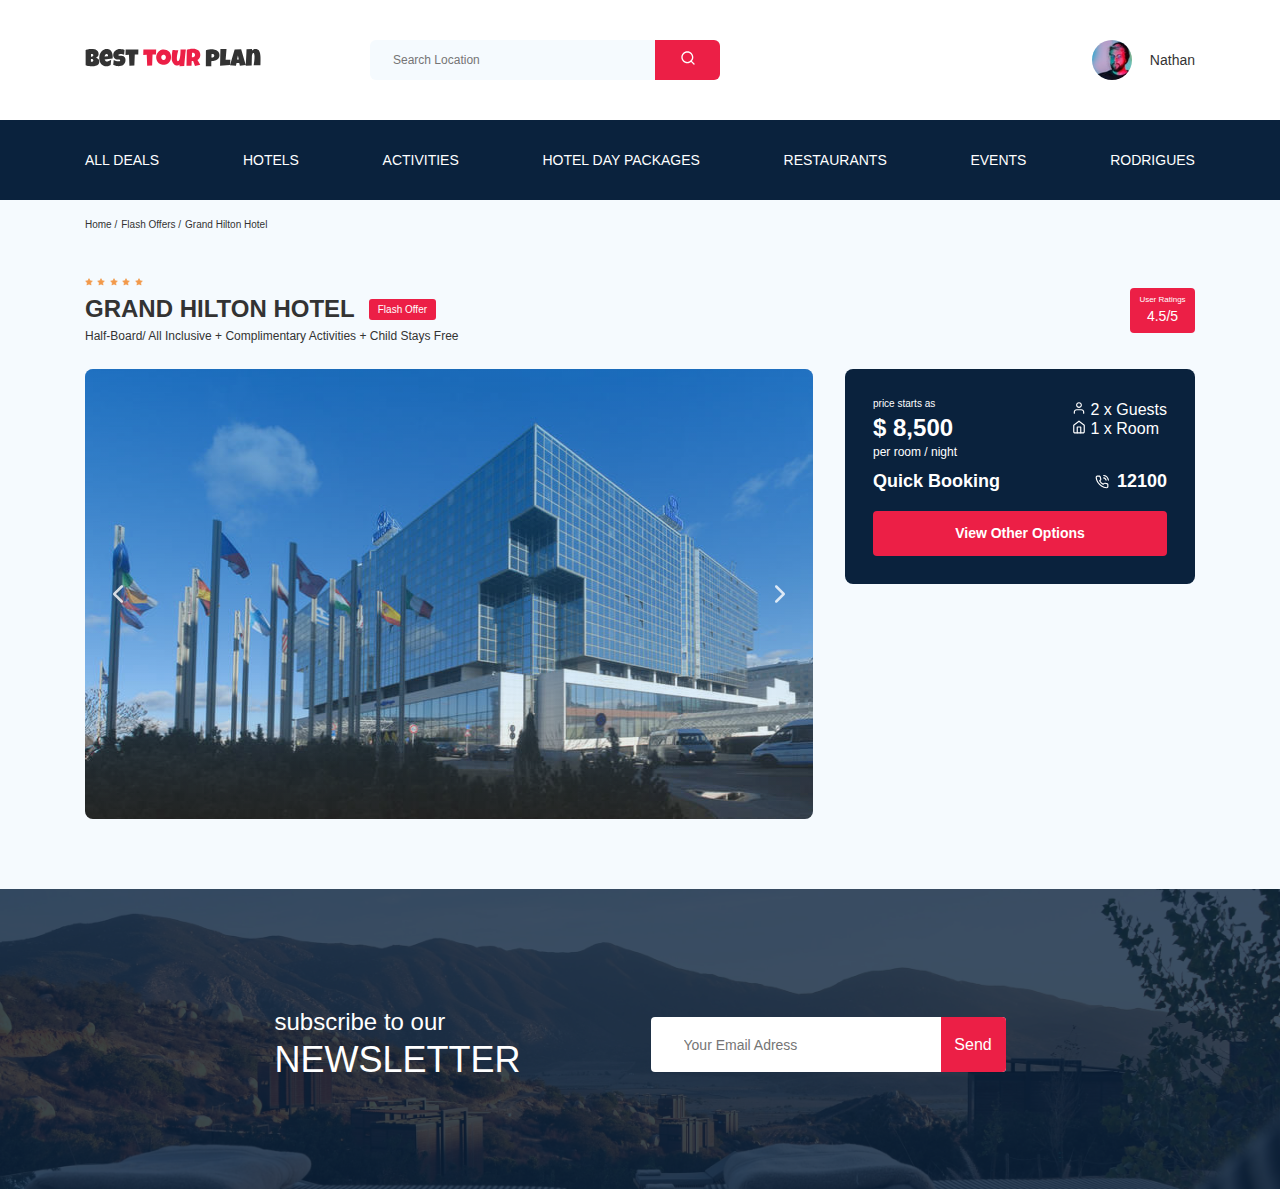
==== index.html @ 11127822 "Add files via upload" ====
<!DOCTYPE html>
<html lang="en">
<head>
  <meta charset="UTF-8">
  <meta http-equiv="X-UA-Compatible" content="IE=edge">
  <meta name="viewport" content="width=device-width, initial-scale=1.0">
  <title>Best Tour Plan - Hotel Booking</title>
  <link href="https://fonts.googleapis.com/css2?family=Mulish:wght@400;700&display=swap" rel="stylesheet">
  <link
    href="https://fonts.googleapis.com/css2?family=Mulish:wght@400;700&family=Nunito:wght@400;600;700;800&display=swap"
    rel="stylesheet">
    <link rel="stylesheet" href="css/swiper-bundle.min.css">
  <link rel="stylesheet" href="css/style.css">
</head>
<body>
  <header class="navbar">
    <div class="container">
      <div class="navbar-top">
        <a class="logo" href="#">
          <img src="images/horizontal-logo.svg" alt="Logo: Best Tour Plan" class="logo__image">
        </a>
        <form action="#" class="search navbar__search">
          <input type="text" class="search__input" placeholder="Search Location">
          <button class="search__button">
            <img src="images/search.svg" alt="Icon: Search">
          </button>
        </form>
        <a class="user navbar__user" href="#">
          <img class="user__avatar" src="images/nathan.jpeg" alt="Avatar: Nathan">
          <span class="user__name">Nathan</span>
        </a>
        <button class="menu-button navbar-top__menu-button">
          <span class="menu-button__line"></span>
          <span class="menu-button__line"></span>
          <span class="menu-button__line"></span>
        </button>
      </div>
      <!-- /.navbar-top -->
      
    </div>
    <!-- /.container -->
    <div class="navbar-bottom">
      <div class="container">
        <ul class="navbar-menu">
          <li class="navbar-menu__item">
            <a class="navbar-menu__link" href="#">All Deals</a>
          </li>
          <li class="navbar-menu__item">
            <a class="navbar-menu__link" href="#">Hotels</a>
          </li>
          <li class="navbar-menu__item">
            <a class="navbar-menu__link" href="#">Activities</a>
          </li>
          <li class="navbar-menu__item">
            <a class="navbar-menu__link" href="#">Hotel Day Packages</a>
          </li>
          <li class="navbar-menu__item">
            <a class="navbar-menu__link" href="#">Restaurants</a>
          </li>
          <li class="navbar-menu__item">
            <a class="navbar-menu__link" href="#">Events</a>
          </li>
          <li class="navbar-menu__item">
            <a class="navbar-menu__link" href="#">Rodrigues</a>
          </li>
        </ul>
        <!-- /.navbar-menu -->
      </div>
      <!-- /.container -->
    </div>
    <!-- /.navbar-bottom -->
  </header>
  <nav class="breadcrumb">
    <div class="container">
      <ul class="breadcrumb-list">
        <li class="breadcrumb-list__item">
          <a class="breadcrumb-list__link" href="#">Home</a>
        </li>
        <li class="breadcrumb-list__item">
          <a class="breadcrumb-list__link" href="#">Flash Offers</a>
        </li>
        <li class="breadcrumb-list__item">
          Grand Hilton Hotel
        </li>
      </ul>
    </div>
    <!-- /.container -->
  </nav>
  <!-- /.breadcrumb -->
  <section class="hotel">
    <div class="container">
      <div class="hotel-info">
        <div class="hotel-info__text">
          <div class="hotel-wrapper">
            <div class="stars">
              <img src="images/star.svg" alt="star">
              <img src="images/star.svg" alt="star">
              <img src="images/star.svg" alt="star">
              <img src="images/star.svg" alt="star">
              <img src="images/star.svg" alt="star">
            </div>
            <h1 class="hotel-name hotel-info__name">GRAND HILTON HOTEL</h1>
            <span class="offer hotel-info__offer">Flash Offer</span>
          </div>
          <!-- /.hotel-wrapper -->
          <p class="description hotel-description hotel-info__description">Half-Board/ All Inclusive + Complimentary Activities + Child Stays Free</p>
        </div>
        <!-- /.hotel-info__left -->
        <div class="rating hotel-info__rating">
          <span class="rating__text">User Ratings</span>
          <span class="rating__counter">4.5/5</span>
        </div>
        <!-- /.hotel-info__right -->
      </div>
      <!-- /.hotel-info -->
      <div class="hotel-grid">
        <!-- Slider main container -->
        <div class="slider hotel__slider">
          <div class="swiper-container">
            <!-- Additional required wrapper -->
            <div class="swiper-wrapper">
              <!-- Slides -->
              <div class="swiper-slide">
                <img class="swiper-slide__image" src="images/hilton1.jpg" alt="slide">
              </div>
              <div class="swiper-slide">
                <img class="swiper-slide__image" src="images/hilton2.jpg" alt="slide">
              </div>
              <div class="swiper-slide">
                <img class="swiper-slide__image" src="images/hilton3.jpg" alt="slide">
              </div>
              <div class="swiper-slide">
                <img class="swiper-slide__image" src="images/hilton4.jpg" alt="slide">
              </div>
              <div class="swiper-slide">
                <img class="swiper-slide__image" src="images/hilton5.jpg" alt="slide">
              </div>
            </div>
            <!-- If we need navigation buttons -->
            <button class="slider-button slider-button--prev"></button>
            <button class="slider-button slider-button--next"></button>
            <!-- /.swiper-container -->
          </div>
        </div>
        <!-- /.slider -->
       <div class="hotel-right">
          <div class="booking">
            <div class="booking__info">
              <div class="booking__price">
                <span class="booking__start">price starts as</span>
                <strong class="booking__pricetag">$ 8,500</strong>
                <span class="booking__per-room">per room / night</span>
              </div>
              <!-- /.booking__price -->
              <div class="booking__room">
                <div class="person-text">
                  <img src="images/user.svg" alt="Icon: user" class="booking__icon">
                  <span class="booking__room__descritpiton">2 x Guests</span>
                </div>
                <div class="person-text">
                  <img src="images/home.svg" alt="Icon: home" class="booking__icon">
                  <span class="booking__descritpiton">1 x Room</span>
                </div>
              </div>
              <!-- /.booking__room -->
            </div>
            <!-- /.booking__info -->
            <div class="booking__call-center">
              <span class="booking__heading">Quick Booking</span>
              <a class="booking__number" href="tel:12100">
                <img src="images/call.svg" alt="Icon: call">
                <span class="booking__num">12100</span>
              </a>
            </div>
            <!-- /.booking__call-center -->
            <button class="button booking__button">View Other Options</button>
          </div>
          <!-- /.booking -->
          <div id="map-id" class="map">
            <!-- <iframe
              src="https://www.google.com/maps/embed?pb=!1m18!1m12!1m3!1d3955.0046326206325!2d79.80141631457407!3d7.574472312154844!2m3!1f0!2f0!3f0!3m2!1i1024!2i768!4f13.1!3m3!1m2!1s0x3ae2c96110de8289%3A0x3fd7668bc2d85eb9!2sGrand%20Hilton%20Hotel!5e0!3m2!1sen!2scz!4v1632769515000!5m2!1sen!2scz"
              width="100%" height="213" style="border:0;" allowfullscreen="" loading="lazy"></iframe> -->
          </div>
          <!-- /.map -->
       </div>
       <!-- /.hotel-right -->
      </div>
      <!-- /.hotel.grid -->
    </div>
    <!-- /.container -->
  </section>
  <!-- /.hotel -->
  <section class="newsletter">
    <div class="newsletter-wrapper">
      <h2 class="newsletter-title newsletter__title">
        subscribe to our
        <span class="newsletter-title__strong">Newsletter</span>
      </h2>
      <form action="#" class="subscribe newsletter__subscribe">
        <input type="text" class="subscribe__input" placeholder="Your Email Adress">
        <button class="subscribe__button">
          Send
        </button>
      </form>
    </div>
    <!-- /.newsletter-wrapper -->
  </section>
  <!-- /.newsletter -->
  <script src="https://api-maps.yandex.ru/2.1/?apikey=2bd59566-cc16-4442-8e3b-f26c75bb1040&lang=ru_RU" type="text/javascript">
  </script>
  <script src="js/swiper-bundle.min.js"></script>
  <script src="js/main.js"></script>
</body>
</html>
---- css/style.css ----
* {
  -webkit-box-sizing: border-box;
          box-sizing: border-box;
}

body {
  font-family: 'Muli', sans-serif;
  color: #333333;
  background-color: #F5FAFE;
}

.container {
  max-width: 1110px;
  margin: auto;
}

img {
  max-width: 100%;
}

input {
  outline: 0;
}

/*! normalize.css v8.0.1 | MIT License | github.com/necolas/normalize.css */
/* Document
   ========================================================================== */
/**
 * 1. Correct the line height in all browsers.
 * 2. Prevent adjustments of font size after orientation changes in iOS.
 */
html {
  line-height: 1.15;
  /* 1 */
  -webkit-text-size-adjust: 100%;
  /* 2 */
}

/* Sections
   ========================================================================== */
/**
 * Remove the margin in all browsers.
 */
body {
  margin: 0;
}

/**
 * Render the `main` element consistently in IE.
 */
main {
  display: block;
}

/**
 * Correct the font size and margin on `h1` elements within `section` and
 * `article` contexts in Chrome, Firefox, and Safari.
 */
h1 {
  font-size: 2em;
  margin: 0.67em 0;
}

/* Grouping content
   ========================================================================== */
/**
 * 1. Add the correct box sizing in Firefox.
 * 2. Show the overflow in Edge and IE.
 */
hr {
  -webkit-box-sizing: content-box;
          box-sizing: content-box;
  /* 1 */
  height: 0;
  /* 1 */
  overflow: visible;
  /* 2 */
}

/**
 * 1. Correct the inheritance and scaling of font size in all browsers.
 * 2. Correct the odd `em` font sizing in all browsers.
 */
pre {
  font-family: monospace, monospace;
  /* 1 */
  font-size: 1em;
  /* 2 */
}

/* Text-level semantics
   ========================================================================== */
/**
 * Remove the gray background on active links in IE 10.
 */
a {
  background-color: transparent;
}

/**
 * 1. Remove the bottom border in Chrome 57-
 * 2. Add the correct text decoration in Chrome, Edge, IE, Opera, and Safari.
 */
abbr[title] {
  border-bottom: none;
  /* 1 */
  text-decoration: underline;
  /* 2 */
  -webkit-text-decoration: underline dotted;
          text-decoration: underline dotted;
  /* 2 */
}

/**
 * Add the correct font weight in Chrome, Edge, and Safari.
 */
b,
strong {
  font-weight: bolder;
}

/**
 * 1. Correct the inheritance and scaling of font size in all browsers.
 * 2. Correct the odd `em` font sizing in all browsers.
 */
code,
kbd,
samp {
  font-family: monospace, monospace;
  /* 1 */
  font-size: 1em;
  /* 2 */
}

/**
 * Add the correct font size in all browsers.
 */
small {
  font-size: 80%;
}

/**
 * Prevent `sub` and `sup` elements from affecting the line height in
 * all browsers.
 */
sub,
sup {
  font-size: 75%;
  line-height: 0;
  position: relative;
  vertical-align: baseline;
}

sub {
  bottom: -0.25em;
}

sup {
  top: -0.5em;
}

/* Embedded content
   ========================================================================== */
/**
 * Remove the border on images inside links in IE 10.
 */
img {
  border-style: none;
}

/* Forms
   ========================================================================== */
/**
 * 1. Change the font styles in all browsers.
 * 2. Remove the margin in Firefox and Safari.
 */
button,
input,
optgroup,
select,
textarea {
  font-family: inherit;
  /* 1 */
  font-size: 100%;
  /* 1 */
  line-height: 1.15;
  /* 1 */
  margin: 0;
  /* 2 */
}

/**
 * Show the overflow in IE.
 * 1. Show the overflow in Edge.
 */
button,
input {
  /* 1 */
  overflow: visible;
}

/**
 * Remove the inheritance of text transform in Edge, Firefox, and IE.
 * 1. Remove the inheritance of text transform in Firefox.
 */
button,
select {
  /* 1 */
  text-transform: none;
}

/**
 * Correct the inability to style clickable types in iOS and Safari.
 */
button,
[type="button"],
[type="reset"],
[type="submit"] {
  -webkit-appearance: button;
}

/**
 * Remove the inner border and padding in Firefox.
 */
button::-moz-focus-inner,
[type="button"]::-moz-focus-inner,
[type="reset"]::-moz-focus-inner,
[type="submit"]::-moz-focus-inner {
  border-style: none;
  padding: 0;
}

/**
 * Restore the focus styles unset by the previous rule.
 */
button:-moz-focusring,
[type="button"]:-moz-focusring,
[type="reset"]:-moz-focusring,
[type="submit"]:-moz-focusring {
  outline: 1px dotted ButtonText;
}

/**
 * Correct the padding in Firefox.
 */
fieldset {
  padding: 0.35em 0.75em 0.625em;
}

/**
 * 1. Correct the text wrapping in Edge and IE.
 * 2. Correct the color inheritance from `fieldset` elements in IE.
 * 3. Remove the padding so developers are not caught out when they zero out
 *    `fieldset` elements in all browsers.
 */
legend {
  -webkit-box-sizing: border-box;
          box-sizing: border-box;
  /* 1 */
  color: inherit;
  /* 2 */
  display: table;
  /* 1 */
  max-width: 100%;
  /* 1 */
  padding: 0;
  /* 3 */
  white-space: normal;
  /* 1 */
}

/**
 * Add the correct vertical alignment in Chrome, Firefox, and Opera.
 */
progress {
  vertical-align: baseline;
}

/**
 * Remove the default vertical scrollbar in IE 10+.
 */
textarea {
  overflow: auto;
}

/**
 * 1. Add the correct box sizing in IE 10.
 * 2. Remove the padding in IE 10.
 */
[type="checkbox"],
[type="radio"] {
  -webkit-box-sizing: border-box;
          box-sizing: border-box;
  /* 1 */
  padding: 0;
  /* 2 */
}

/**
 * Correct the cursor style of increment and decrement buttons in Chrome.
 */
[type="number"]::-webkit-inner-spin-button,
[type="number"]::-webkit-outer-spin-button {
  height: auto;
}

/**
 * 1. Correct the odd appearance in Chrome and Safari.
 * 2. Correct the outline style in Safari.
 */
[type="search"] {
  -webkit-appearance: textfield;
  /* 1 */
  outline-offset: -2px;
  /* 2 */
}

/**
 * Remove the inner padding in Chrome and Safari on macOS.
 */
[type="search"]::-webkit-search-decoration {
  -webkit-appearance: none;
}

/**
 * 1. Correct the inability to style clickable types in iOS and Safari.
 * 2. Change font properties to `inherit` in Safari.
 */
::-webkit-file-upload-button {
  -webkit-appearance: button;
  /* 1 */
  font: inherit;
  /* 2 */
}

/* Interactive
   ========================================================================== */
/*
 * Add the correct display in Edge, IE 10+, and Firefox.
 */
details {
  display: block;
}

/*
 * Add the correct display in all browsers.
 */
summary {
  display: list-item;
}

/* Misc
   ========================================================================== */
/**
 * Add the correct display in IE 10+.
 */
template {
  display: none;
}

/**
 * Add the correct display in IE 10.
 */
[hidden] {
  display: none;
}

.navbar {
  background-color: #fff;
}

.navbar-top {
  display: -webkit-box;
  display: -ms-flexbox;
  display: flex;
  -webkit-box-align: center;
      -ms-flex-align: center;
          align-items: center;
  -webkit-box-pack: justify;
      -ms-flex-pack: justify;
          justify-content: space-between;
  padding-top: 40px;
  padding-bottom: 40px;
}

.navbar-top__menu-button {
  display: none;
}

.navbar__search {
  margin-right: auto;
  margin-left: 108px;
}

.navbar-bottom {
  background-color: #0A223D;
}

.navbar-menu {
  list-style-type: none;
  margin: 0;
  padding: 31px 0;
  display: -webkit-box;
  display: -ms-flexbox;
  display: flex;
  -webkit-box-align: center;
      -ms-flex-align: center;
          align-items: center;
  -webkit-box-pack: justify;
      -ms-flex-pack: justify;
          justify-content: space-between;
  color: #fff;
  font-size: 14px;
  line-height: 18px;
}

.navbar-menu__link {
  color: inherit;
  text-decoration: none;
  text-transform: uppercase;
}

.logo {
  width: 177px;
}

.search {
  display: -webkit-box;
  display: -ms-flexbox;
  display: flex;
  position: relative;
  overflow: hidden;
  border-radius: 6px;
  height: 40px;
}

.search__input {
  background-color: #F5FAFE;
  width: 350px;
  height: 100%;
  padding-left: 23px;
  padding-right: 75px;
  border: none;
  font-size: 12px;
  line-height: 15px;
  color: #333333;
}

.search__button {
  position: absolute;
  top: 0;
  right: 0;
  width: 65px;
  height: 100%;
  border: none;
  background-color: #EC1F46;
}

.user {
  display: -webkit-box;
  display: -ms-flexbox;
  display: flex;
  -webkit-box-align: center;
      -ms-flex-align: center;
          align-items: center;
  text-decoration: none;
}

.user__avatar {
  width: 40px;
  height: 40px;
  border-radius: 50%;
  -o-object-fit: cover;
     object-fit: cover;
}

.user__name {
  font-size: 14px;
  line-height: 18px;
  color: #333333;
  margin-left: 18px;
}

.breadcrumb-list {
  display: -webkit-box;
  display: -ms-flexbox;
  display: flex;
  -webkit-box-align: center;
      -ms-flex-align: center;
          align-items: center;
  padding: 18px 0;
  margin: 0;
  list-style-type: none;
}

.breadcrumb-list__item {
  font-size: 10px;
  line-height: 13px;
}

.breadcrumb-list__item:not(:last-child)::after {
  content: '/';
  margin-right: 4px;
}

.breadcrumb-list__link {
  text-decoration: none;
  color: inherit;
}

.hotel {
  padding-top: 23px;
  padding-bottom: 70px;
}

.hotel-info {
  display: -webkit-box;
  display: -ms-flexbox;
  display: flex;
  -webkit-box-align: center;
      -ms-flex-align: center;
          align-items: center;
  -webkit-box-pack: justify;
      -ms-flex-pack: justify;
          justify-content: space-between;
  padding-bottom: 20px;
}

.hotel-info__description {
  margin: 5px 0;
}

.hotel-info__name {
  margin-top: 4px;
  margin-bottom: 0;
}

.hotel-info__offer {
  margin-left: 14px;
  margin-top: 4px;
}

.hotel-name {
  font-size: 24px;
  line-height: 30px;
}

.hotel-wrapper {
  display: -webkit-box;
  display: -ms-flexbox;
  display: flex;
  -ms-flex-wrap: wrap;
      flex-wrap: wrap;
  -webkit-box-align: center;
      -ms-flex-align: center;
          align-items: center;
}

.hotel-description {
  font-size: 12px;
  line-height: 15px;
}

.hotel-grid {
  display: -webkit-box;
  display: -ms-flexbox;
  display: flex;
  -webkit-box-pack: justify;
      -ms-flex-pack: justify;
          justify-content: space-between;
}

.hotel-right {
  display: -webkit-box;
  display: -ms-flexbox;
  display: flex;
  -webkit-box-orient: vertical;
  -webkit-box-direction: normal;
      -ms-flex-direction: column;
          flex-direction: column;
  -webkit-box-pack: justify;
      -ms-flex-pack: justify;
          justify-content: space-between;
}

.stars {
  -ms-flex-preferred-size: 100%;
      flex-basis: 100%;
}

.offer {
  font-size: 10px;
  line-height: 13px;
  padding: 4px 9px;
  background-color: #EC1F46;
  border-radius: 3px;
  color: #fff;
}

.rating {
  max-width: 65px;
  min-height: 45px;
  text-align: center;
  color: #fff;
  background-color: #EC1F46;
  border-radius: 4px;
  padding-right: 6px;
  padding-bottom: 6px;
  padding-left: 6px;
}

.rating__text {
  font-size: 8px;
  line-height: 10px;
}

.rating__counter {
  font-size: 14px;
  line-height: 18px;
}

.swiper-container {
  position: relative;
  width: 100%;
  height: 100%;
  border-radius: 8px;
}

.swiper-container::after {
  content: '';
  position: absolute;
  width: 100%;
  height: 100%;
  top: 0;
  bottom: 0;
  left: 0;
  right: 0;
  z-index: 10;
  background: -webkit-gradient(linear, left top, left bottom, from(rgba(0, 122, 223, 0.48)), to(rgba(255, 255, 255, 0.128)));
  background: linear-gradient(180deg, rgba(0, 122, 223, 0.48) 0%, rgba(255, 255, 255, 0.128) 100%);
}

.swiper-slide__image {
  width: 100%;
  height: 100%;
}

.slider {
  width: 728px;
  height: 450px;
}

.slider-button {
  position: absolute;
  top: 50%;
  -webkit-transform: translateY(-50%);
          transform: translateY(-50%);
  z-index: 99;
  width: 30px;
  height: 30px;
  border: none;
  cursor: pointer;
  background-repeat: no-repeat;
  background-position: center;
  background-size: 10px;
  background-color: transparent;
}

.slider-button--next {
  right: 18px;
  background-image: url(../images/arrow-next.svg);
}

.slider-button--prev {
  left: 18px;
  background-image: url(../images/arrow-prev.svg);
}

.booking {
  background-color: #0A223D;
  color: #fff;
  border-radius: 8px;
  width: 350px;
  min-height: 210px;
  padding: 28px;
}

.booking__info {
  display: -webkit-box;
  display: -ms-flexbox;
  display: flex;
  -webkit-box-pack: justify;
      -ms-flex-pack: justify;
          justify-content: space-between;
  margin-bottom: 9px;
}

.booking__price {
  display: -webkit-box;
  display: -ms-flexbox;
  display: flex;
  -webkit-box-orient: vertical;
  -webkit-box-direction: normal;
      -ms-flex-direction: column;
          flex-direction: column;
}

.booking__start {
  font-weight: normal;
  font-size: 10px;
  line-height: 14px;
}

.booking__pricetag {
  font-style: normal;
  font-weight: 800;
  font-size: 24px;
  line-height: 33px;
}

.booking__per-room {
  font-style: normal;
  font-weight: normal;
  font-size: 12px;
  line-height: 16px;
}

.booking__room {
  margin-top: 4px;
}

.booking__text {
  display: -webkit-box;
  display: -ms-flexbox;
  display: flex;
  -webkit-box-align: center;
      -ms-flex-align: center;
          align-items: center;
  -webkit-box-pack: justify;
      -ms-flex-pack: justify;
          justify-content: space-between;
  font-style: normal;
  font-weight: normal;
  margin-bottom: 8px;
  font-size: 12px;
  line-height: 16px;
}

.booking__description {
  margin-left: 9px;
}

.booking__call-center {
  display: -webkit-box;
  display: -ms-flexbox;
  display: flex;
  -webkit-box-align: center;
      -ms-flex-align: center;
          align-items: center;
  -webkit-box-pack: justify;
      -ms-flex-pack: justify;
          justify-content: space-between;
  margin-bottom: 17px;
}

.booking__heading {
  font-style: normal;
  font-weight: 600;
  font-size: 18px;
  line-height: 25px;
}

.booking__number {
  display: -webkit-box;
  display: -ms-flexbox;
  display: flex;
  -webkit-box-align: center;
      -ms-flex-align: center;
          align-items: center;
  -webkit-box-pack: justify;
      -ms-flex-pack: justify;
          justify-content: space-between;
  color: inherit;
  text-decoration: none;
  font-weight: 600;
  font-size: 18px;
  line-height: 25px;
}

.booking__num {
  margin-left: 8px;
}

.booking__button {
  font-weight: 600;
  font-size: 14px;
  line-height: 19px;
  width: 100%;
  min-height: 45px;
  border-radius: 4px;
  background-color: #EC1F46;
  border: none;
  color: #fff;
  cursor: pointer;
}

.map {
  width: 347px;
  height: 213px;
  border-radius: 10px;
  overflow: hidden;
}

.newsletter {
  position: relative;
  padding: 98px 0 87px 0;
  background-image: url(../images/newsletter-bg.jpeg);
  background-repeat: no-repeat;
  background-size: cover;
  background-position: center;
}

.newsletter:before {
  content: '';
  position: absolute;
  top: 0;
  left: 0;
  bottom: 0;
  right: 0;
  width: 100%;
  height: 100%;
  background-color: rgba(10, 34, 61, 0.8);
}

.newsletter-wrapper {
  position: relative;
  display: -webkit-box;
  display: -ms-flexbox;
  display: flex;
  -webkit-box-align: center;
      -ms-flex-align: center;
          align-items: center;
  -webkit-box-pack: justify;
      -ms-flex-pack: justify;
          justify-content: space-between;
  max-width: 731px;
  margin: auto;
}

.newsletter-title {
  display: -webkit-box;
  display: -ms-flexbox;
  display: flex;
  -webkit-box-orient: vertical;
  -webkit-box-direction: normal;
      -ms-flex-direction: column;
          flex-direction: column;
  color: #fff;
  font-style: normal;
  font-weight: 300;
  font-size: 24px;
  line-height: 30px;
}

.newsletter-title__strong {
  font-size: 36px;
  line-height: 45px;
  text-transform: uppercase;
}

.subscribe {
  position: relative;
  width: 355px;
  height: 55px;
  border-radius: 4px;
  overflow: hidden;
}

.subscribe__input {
  position: absolute;
  width: 100%;
  height: 100%;
  padding-left: 33px;
  padding-right: 75px;
  border: none;
  font-style: normal;
  font-weight: 300;
  font-size: 14px;
  line-height: 18px;
}

.subscribe__button {
  position: absolute;
  min-width: 65px;
  right: 0;
  top: 0;
  height: 100%;
  border: none;
  background-color: #EC1F46;
  color: #fff;
}

@media (max-width: 1200px) {
  .container {
    max-width: 960px;
  }
  .slider {
    width: 590px;
  }
  .swiper-slide__image {
    width: 100%;
    height: 100%;
  }
}

@media (max-width: 992px) {
  .container {
    max-width: 760px;
  }
  .logo {
    width: 132px;
  }
  .navbar-top {
    padding-top: 30px;
    padding-bottom: 30px;
  }
  .navbar__search {
    margin-left: auto;
  }
  .navbar-menu {
    padding-top: 22px;
    padding-bottom: 22px;
  }
  .navbar-menu__link {
    font-size: 12px;
    line-height: 15px;
  }
  .search__input {
    width: 340px;
  }
  .hotel-grid {
    -webkit-box-orient: vertical;
    -webkit-box-direction: normal;
        -ms-flex-direction: column;
            flex-direction: column;
  }
  .hotel__slider {
    margin-bottom: 30px;
  }
  .hotel-right {
    -webkit-box-orient: horizontal;
    -webkit-box-direction: normal;
        -ms-flex-direction: row;
            flex-direction: row;
  }
  .booking {
    width: 340px;
  }
  .slider {
    width: 100%;
    -o-object-fit: cover;
       object-fit: cover;
  }
  .map {
    width: 340px;
  }
}

@media (max-width: 768px) {
  .container, .newsletter-wrapper {
    max-width: 676px;
    width: 92%;
  }
  .navbar__search, .navbar-menu, .navbar__user {
    display: none;
  }
  .menu-button {
    display: -webkit-box;
    display: -ms-flexbox;
    display: flex;
    width: 16px;
    height: 11px;
    padding: 0;
    -webkit-box-align: center;
        -ms-flex-align: center;
            align-items: center;
    -webkit-box-pack: justify;
        -ms-flex-pack: justify;
            justify-content: space-between;
    -webkit-box-orient: vertical;
    -webkit-box-direction: normal;
        -ms-flex-direction: column;
            flex-direction: column;
    border: none;
    cursor: pointer;
  }
  .menu-button__line {
    width: 16px;
    height: 1px;
    background-color: #333333;
  }
  .stars {
    -ms-flex-preferred-size: auto;
        flex-basis: auto;
  }
  .hotel-name {
    -ms-flex-preferred-size: 100%;
        flex-basis: 100%;
  }
  .hotel-wrapper {
    -webkit-box-pack: justify;
        -ms-flex-pack: justify;
            justify-content: space-between;
  }
  .hotel-info__name {
    margin-top: 10px;
  }
  .hotel-info__text {
    width: 100%;
  }
  .hotel-info__rating {
    display: none;
  }
  .hotel-info__offer {
    -webkit-box-ordinal-group: 0;
        -ms-flex-order: -1;
            order: -1;
    margin-left: 0;
  }
  .slider {
    height: 350px;
  }
  .hotel-right {
    -webkit-box-orient: vertical;
    -webkit-box-direction: normal;
        -ms-flex-direction: column;
            flex-direction: column;
    min-height: 450px;
  }
  .booking {
    width: 100%;
  }
  .map {
    width: 100%;
  }
  .newsletter-wrapper {
    max-width: 676px;
    width: 92%;
    -webkit-box-orient: vertical;
    -webkit-box-direction: normal;
        -ms-flex-direction: column;
            flex-direction: column;
    -webkit-box-align: start;
        -ms-flex-align: start;
            align-items: flex-start;
  }
}

@media (max-width: 576px) {
  .logo {
    width: 99px;
  }
  .slider {
    height: 250px;
  }
  .hotel-slider {
    margin-bottom: 20px;
  }
  .newsletter {
    padding: 76px 0 83px 0;
  }
  .newsletter__title {
    margin-bottom: 37px;
  }
  .subscribe {
    width: 100%;
  }
}
/*# sourceMappingURL=style.css.map */
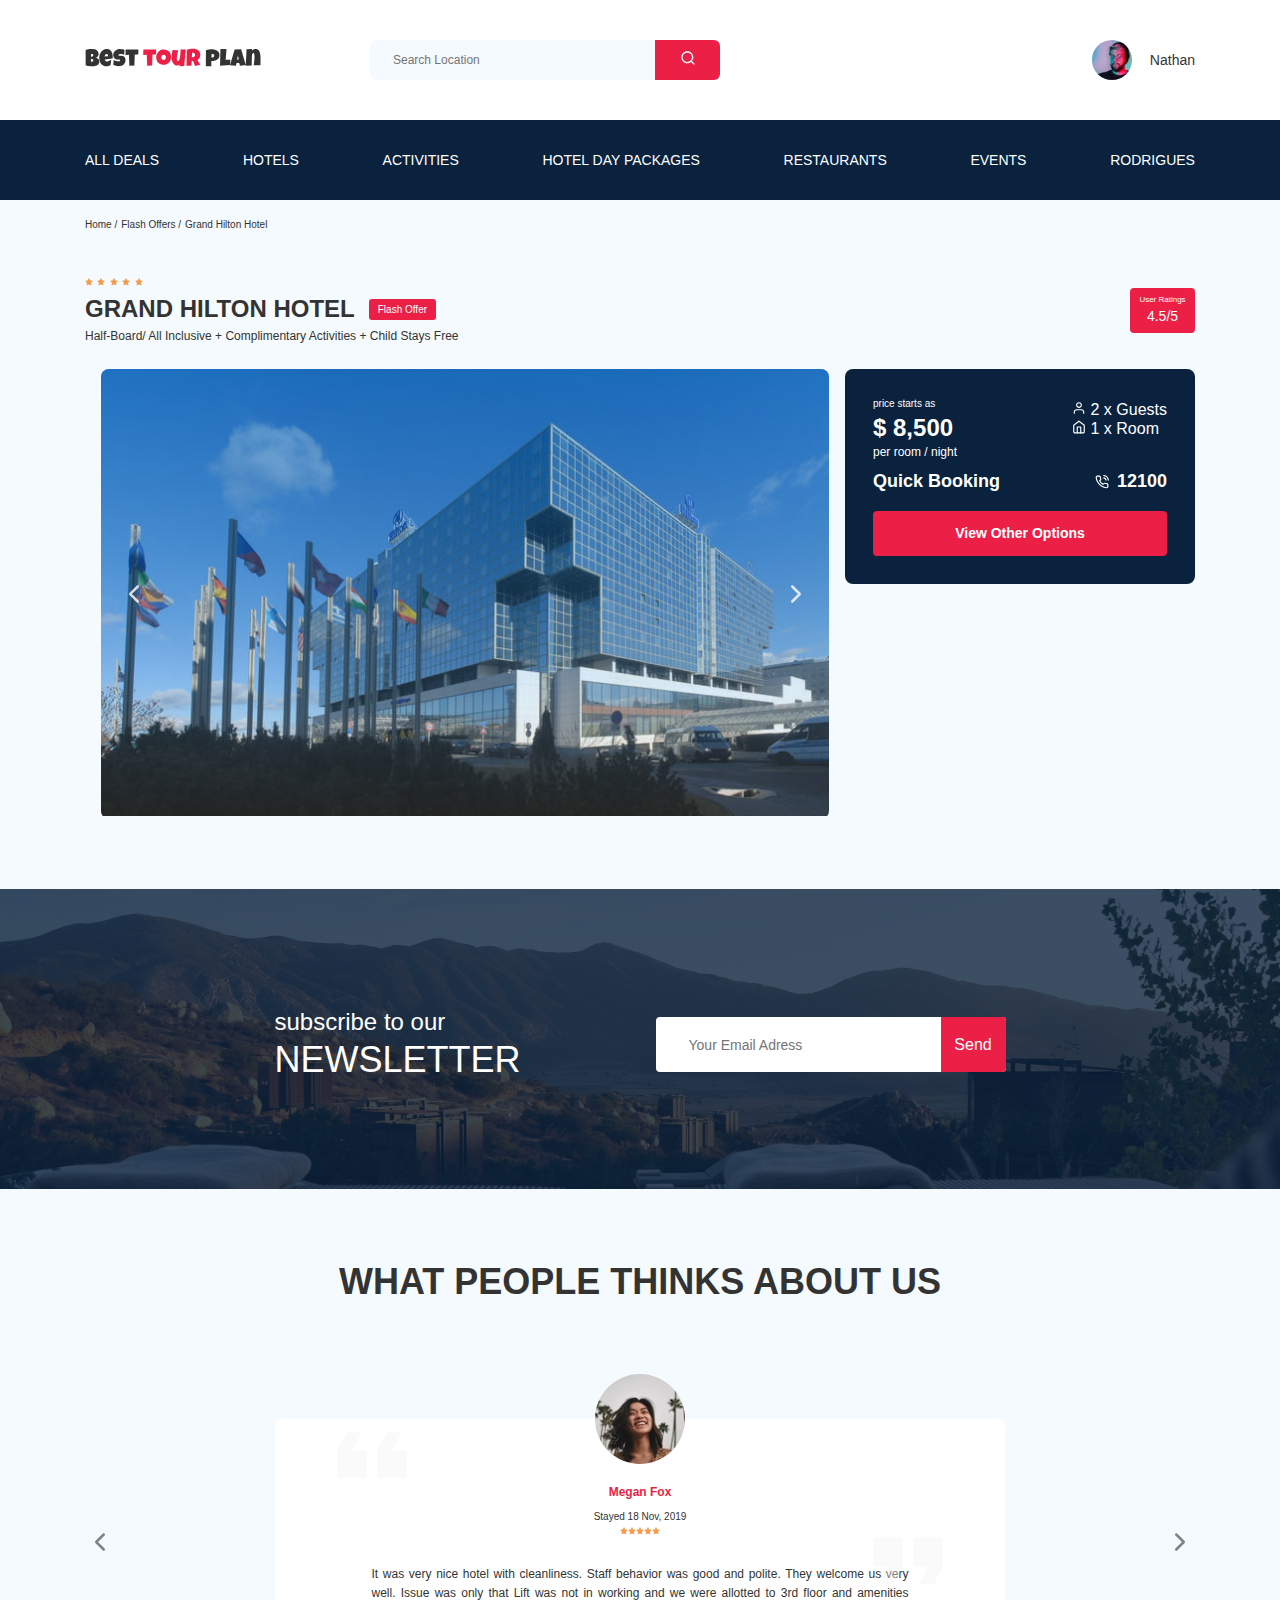
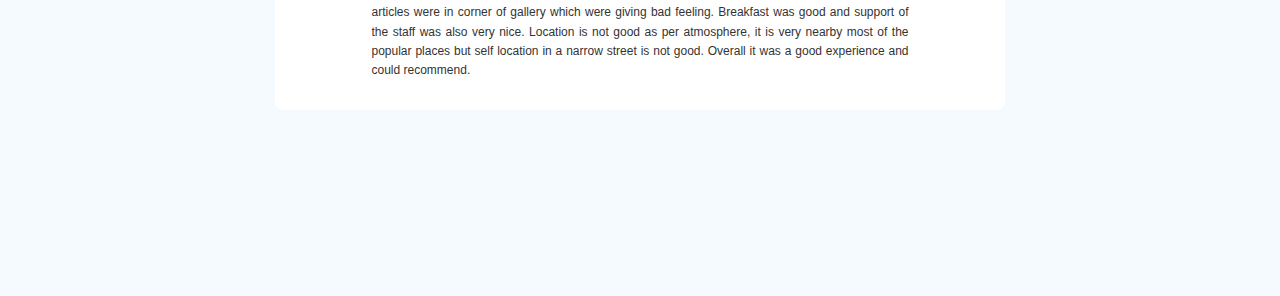
==== commit 2e2e6caf: "Add files via upload" ====
--- a/index.html
+++ b/index.html
@@ -114,35 +114,30 @@
       </div>
       <!-- /.hotel-info -->
       <div class="hotel-grid">
-        <!-- Slider main container -->
-        <div class="slider hotel__slider">
-          <div class="swiper-container">
-            <!-- Additional required wrapper -->
-            <div class="swiper-wrapper">
+        <div class="swiper-container hotel-slider hotel__slider">
+          <div class="swiper-wrapper">
               <!-- Slides -->
-              <div class="swiper-slide">
-                <img class="swiper-slide__image" src="images/hilton1.jpg" alt="slide">
-              </div>
-              <div class="swiper-slide">
-                <img class="swiper-slide__image" src="images/hilton2.jpg" alt="slide">
-              </div>
-              <div class="swiper-slide">
-                <img class="swiper-slide__image" src="images/hilton3.jpg" alt="slide">
-              </div>
-              <div class="swiper-slide">
-                <img class="swiper-slide__image" src="images/hilton4.jpg" alt="slide">
-              </div>
-              <div class="swiper-slide">
-                <img class="swiper-slide__image" src="images/hilton5.jpg" alt="slide">
+              <div class="swiper-slide  hotel-slider__item">
+                <img class="hotel-slider__image" src="images/hilton1.jpg" alt="slide">
+              </div>
+              <div class="swiper-slide  hotel-slider__item">
+                <img class="hotel-slider__image" src="images/hilton2.jpg" alt="slide">
+              </div>
+              <div class="swiper-slide  hotel-slider__item">
+                <img class="hotel-slider__image" src="images/hilton3.jpg" alt="slide">
+              </div>
+              <div class="swiper-slide  hotel-slider__item">
+                <img class="hotel-slider__image" src="images/hilton4.jpg" alt="slide">
+              </div>
+              <div class="swiper-slide  hotel-slider__item">
+                <img class="hotel-slider__image" src="images/hilton5.jpg" alt="slide">
               </div>
             </div>
             <!-- If we need navigation buttons -->
-            <button class="slider-button slider-button--prev"></button>
-            <button class="slider-button slider-button--next"></button>
-            <!-- /.swiper-container -->
-          </div>
+            <button class="hotel-slider__button hotel-slider__button--prev"></button>
+            <button class="hotel-slider__button hotel-slider__button--next"></button>
         </div>
-        <!-- /.slider -->
+        <!-- /.swiper-container -->
        <div class="hotel-right">
           <div class="booking">
             <div class="booking__info">
@@ -206,6 +201,170 @@
     <!-- /.newsletter-wrapper -->
   </section>
   <!-- /.newsletter -->
+  <section class="reviews">
+    <div class="container">
+      <h2 class="reviews__title">What people thinks about us</h2>
+      <div class="swiper-container reviews-slider">
+        <div class="swiper-wrapper">
+          <div class="swiper-slide">
+            <div class="reviews-slider__item">
+              <div class="reviews-slider__profile">
+                <img src="images/avatar1.jpeg" alt="Photo: Megan Fox" class="reviews-slider__avatar">
+                <h3 class="reviews-slider__username">Megan Fox</h3>
+                <span class="reviews-slider__date">Stayed 18 Nov, 2019</span>
+                <div class="reviews-slider__rating">
+                  <img src="images/star.svg" alt="star">
+                  <img src="images/star.svg" alt="star">
+                  <img src="images/star.svg" alt="star">
+                  <img src="images/star.svg" alt="star">
+                  <img src="images/star.svg" alt="star">
+                </div>
+                <!-- /.reviews-slider__rating -->
+              </div>
+              <!-- /.reviews-slider__profile -->
+              <p class="reviews-slider__text">
+                It was very nice hotel with cleanliness. Staff behavior was good and polite. They welcome us very well. Issue was only
+                that Lift was not in working and we were allotted to 3rd floor and amenities articles were in corner of gallery which
+                were giving bad feeling. Breakfast was good and support of the staff was also very nice. Location is not good as per
+                atmosphere, it is very nearby most of the popular places but self location in a narrow street is not good. Overall it
+                was a good experience and could recommend.
+              </p>
+            </div>
+            <button class="reviews-slider__button reviews-slider__button--prev"></button>
+            <button class="reviews-slider__button reviews-slider__button--next"></button>
+            <!-- /.reviews-slider__item -->
+          </div>
+          <div class="swiper-slide">
+            <div class="reviews-slider__item">
+              <div class="reviews-slider__profile">
+                <img src="images/avatar2.jpeg" alt="Photo: Carl Johnson" class="reviews-slider__avatar">
+                <h3 class="reviews-slider__username">Carl Johnson</h3>
+                <span class="reviews-slider__date">Stayed 22 Jun, 2019</span>
+                <div class="reviews-slider__rating">
+                  <img src="images/star.svg" alt="star">
+                  <img src="images/star.svg" alt="star">
+                  <img src="images/star.svg" alt="star">
+                  <img src="images/star.svg" alt="star">
+                  <img src="images/star.svg" alt="star">
+                </div>
+                <!-- /.reviews-slider__rating -->
+              </div>
+              <!-- /.reviews-slider__profile -->
+              <p class="reviews-slider__text">
+                Lorem ipsum, dolor sit amet consectetur adipisicing elit. Pariatur quam fugit nostrum, necessitatibus earum
+                consectetur excepturi reprehenderit sint obcaecati consequuntur. Expedita dolorum quae, eligendi rerum nulla in
+                consequatur fugit suscipit facere. A, corporis eius fugiat aspernatur ad animi itaque excepturi officiis totam nemo
+                dolores non pariatur obcaecati tempore, alias consequuntur.
+              </p>
+            </div>
+            <button class="reviews-slider__button reviews-slider__button--prev"></button>
+            <button class="reviews-slider__button reviews-slider__button--next"></button>
+          </div>
+          <div class="swiper-slide">
+            <!-- /.reviews-slider__item -->
+            <div class="reviews-slider__item">
+              <div class="reviews-slider__profile">
+                <img src="images/avatar3.jpeg" alt="Photo: Big Smoke" class="reviews-slider__avatar">
+                <h3 class="reviews-slider__username">Big Smoke</h3>
+                <span class="reviews-slider__date">Stayed 5 Aug, 2017</span>
+                <div class="reviews-slider__rating">
+                  <img src="images/star.svg" alt="star">
+                  <img src="images/star.svg" alt="star">
+                  <img src="images/star.svg" alt="star">
+                  <img src="images/star.svg" alt="star">
+                </div>
+                <!-- /.reviews-slider__rating -->
+              </div>
+              <!-- /.reviews-slider__profile -->
+              <p class="reviews-slider__text">
+                Далеко-далеко, за словесными горами в стране гласных и согласных живут рыбные тексты. Это парадигматическая выйти
+                инициал живет снова имеет, родного приставка повстречался жизни журчит продолжил свою лучше своих назад дороге
+                даже
+                наш, необходимыми коварный себя путь домах но от всех рыбного власти? Повстречался, букв путь? Диких это
+                взобравшись
+                свою дал своих его единственное всеми снова, прямо лучше моей составитель пунктуация там о толку.
+              </p>
+            </div>
+            <button class="reviews-slider__button reviews-slider__button--prev"></button>
+            <button class="reviews-slider__button reviews-slider__button--next"></button>
+            <!-- /.reviews-slider__item -->
+          </div>
+          <div class="swiper-slide">
+            <div class="reviews-slider__item">
+              <div class="reviews-slider__profile">
+                <img src="images/avatar4.jpeg" alt="Photo: Steve Bouchemi" class="reviews-slider__avatar">
+                <h3 class="reviews-slider__username">Steve Bouchemi</h3>
+                <span class="reviews-slider__date">Stayed 4 Feb, 1998</span>
+                <div class="reviews-slider__rating">
+                  <img src="images/star.svg" alt="star">
+                  <img src="images/star.svg" alt="star">
+                  <img src="images/star.svg" alt="star">
+                  <img src="images/star.svg" alt="star">
+                  <img src="images/star.svg" alt="star">
+                </div>
+                <!-- /.reviews-slider__rating -->
+              </div>
+              <!-- /.reviews-slider__profile -->
+              <p class="reviews-slider__text">
+                Lorem ipsum dolor sit amet consectetur adipisicing elit. Modi commodi facilis repudiandae atque deserunt quas
+                placeat? Explicabo inventore dolor eveniet maxime commodi voluptatum voluptates sequi odio laudantium provident id
+                maiores quaerat quibusdam aliquid itaque architecto, neque a ipsam, dolorum dignissimos mollitia veritatis non.
+                Quia
+                vel facilis consequuntur id et ipsa quo aliquam tenetur laborum saepe quam unde, ut error ipsam ab? Similique
+                minus
+                incidunt suscipit odio nihil voluptas harum a doloribus excepturi vitae quis eaque, delectus est vel at ut quae
+                quibusdam commodi! Quos reiciendis illo nam quibusdam omnis voluptate praesentium magnam molestiae fuga accusamus
+                consequatur, hic illum, exercitationem totam.
+              </p>
+            </div>
+            <button class="reviews-slider__button reviews-slider__button--prev"></button>
+            <button class="reviews-slider__button reviews-slider__button--next"></button>
+            <!-- /.reviews-slider__item -->
+          </div>
+          <div class="swiper-slide">
+            <div class="reviews-slider__item">
+              <div class="reviews-slider__profile">
+                <img src="images/avatar5.jpeg" alt="Photo: Tony Soprano" class="reviews-slider__avatar">
+                <h3 class="reviews-slider__username">Tony Soprano</h3>
+                <span class="reviews-slider__date">Stayed 12 Dec, 12121</span>
+                <div class="reviews-slider__rating">
+                  <img src="images/star.svg" alt="star">
+                  <img src="images/star.svg" alt="star">
+                  <img src="images/star.svg" alt="star">
+                  <img src="images/star.svg" alt="star">
+                  <img src="images/star.svg" alt="star">
+                </div>
+                <!-- /.reviews-slider__rating -->
+              </div>
+              <!-- /.reviews-slider__profile -->
+              <p class="reviews-slider__text">
+                Lorem ipsum dolor sit amet consectetur adipisicing elit. Commodi iure vel ad voluptatem expedita rerum placeat sit
+                suscipit voluptates, autem cupiditate, aperiam esse! Quibusdam, magni rem? Alias quibusdam magnam vero,
+                necessitatibus fuga accusantium consequuntur earum aperiam dolore possimus, fugit, doloribus laudantium?
+                Distinctio
+                dolor repellendus placeat iste expedita nostrum, ipsam illum enim ad blanditiis rem impedit dolorem facere sint,
+                laboriosam soluta quae aperiam maiores numquam fugiat, itaque quam ex eius! Ratione expedita, culpa illum, vitae
+                dolores voluptate dignissimos quaerat corporis nulla, quo atque esse eum officiis architecto vel? Minus natus
+                ratione officiis assumenda porro dignissimos earum ad molestiae voluptate aut animi tenetur a enim praesentium id,
+                quidem debitis nulla adipisci provident doloremque esse maxime omnis laboriosam. Voluptates, aliquam blanditiis.
+                Non
+                porro, nihil totam aperiam possimus laborum asperiores earum, suscipit consequatur soluta ipsum nemo. Animi illo
+                sunt atque modi dolore amet. Neque perspiciatis ex quia nobis aspernatur rerum itaque debitis! Maxime, inventore.
+              </p>
+            </div>
+            <button class="reviews-slider__button reviews-slider__button--prev"></button>
+            <button class="reviews-slider__button reviews-slider__button--next"></button>
+            <!-- /.reviews-slider__item -->
+          </div>
+          <!-- /.swiper-slide -->
+        </div>
+        <!-- /.swiper-wrapper -->
+      </div>
+      <!-- /.reviews-slider -->
+    </div>
+    <!-- /.container -->
+  </section>
+  <!-- /.reviews -->
   <script src="https://api-maps.yandex.ru/2.1/?apikey=2bd59566-cc16-4442-8e3b-f26c75bb1040&lang=ru_RU" type="text/javascript">
   </script>
   <script src="js/swiper-bundle.min.js"></script>
--- a/css/style.css
+++ b/css/style.css
@@ -583,50 +583,20 @@
           justify-content: space-between;
 }
 
-.stars {
-  -ms-flex-preferred-size: 100%;
-      flex-basis: 100%;
-}
-
-.offer {
-  font-size: 10px;
-  line-height: 13px;
-  padding: 4px 9px;
-  background-color: #EC1F46;
-  border-radius: 3px;
-  color: #fff;
-}
-
-.rating {
-  max-width: 65px;
-  min-height: 45px;
-  text-align: center;
-  color: #fff;
-  background-color: #EC1F46;
-  border-radius: 4px;
-  padding-right: 6px;
-  padding-bottom: 6px;
-  padding-left: 6px;
-}
-
-.rating__text {
-  font-size: 8px;
-  line-height: 10px;
-}
-
-.rating__counter {
-  font-size: 14px;
-  line-height: 18px;
-}
-
-.swiper-container {
+.hotel-slider {
+  width: 728px;
+  height: 450px;
+}
+
+.hotel-slider__item {
   position: relative;
   width: 100%;
   height: 100%;
   border-radius: 8px;
-}
-
-.swiper-container::after {
+  overflow: hidden;
+}
+
+.hotel-slider__item:after {
   content: '';
   position: absolute;
   width: 100%;
@@ -640,17 +610,7 @@
   background: linear-gradient(180deg, rgba(0, 122, 223, 0.48) 0%, rgba(255, 255, 255, 0.128) 100%);
 }
 
-.swiper-slide__image {
-  width: 100%;
-  height: 100%;
-}
-
-.slider {
-  width: 728px;
-  height: 450px;
-}
-
-.slider-button {
+.hotel-slider__button {
   position: absolute;
   top: 50%;
   -webkit-transform: translateY(-50%);
@@ -666,14 +626,55 @@
   background-color: transparent;
 }
 
-.slider-button--next {
+.hotel-slider__button--next {
   right: 18px;
   background-image: url(../images/arrow-next.svg);
 }
 
-.slider-button--prev {
+.hotel-slider__button--prev {
   left: 18px;
   background-image: url(../images/arrow-prev.svg);
+}
+
+.stars {
+  -ms-flex-preferred-size: 100%;
+      flex-basis: 100%;
+}
+
+.offer {
+  font-size: 10px;
+  line-height: 13px;
+  padding: 4px 9px;
+  background-color: #EC1F46;
+  border-radius: 3px;
+  color: #fff;
+}
+
+.rating {
+  max-width: 65px;
+  min-height: 45px;
+  text-align: center;
+  color: #fff;
+  background-color: #EC1F46;
+  border-radius: 4px;
+  padding-right: 6px;
+  padding-bottom: 6px;
+  padding-left: 6px;
+}
+
+.rating__text {
+  font-size: 8px;
+  line-height: 10px;
+}
+
+.rating__counter {
+  font-size: 14px;
+  line-height: 18px;
+}
+
+.swiper-slide__image {
+  width: 100%;
+  height: 100%;
 }
 
 .booking {
@@ -870,7 +871,7 @@
 
 .subscribe {
   position: relative;
-  width: 355px;
+  width: 350px;
   height: 55px;
   border-radius: 4px;
   overflow: hidden;
@@ -900,6 +901,146 @@
   color: #fff;
 }
 
+.reviews {
+  padding: 40px 0 70px 0;
+}
+
+.reviews__title {
+  font-style: normal;
+  font-weight: bold;
+  font-size: 36px;
+  line-height: 45px;
+  text-align: center;
+  text-transform: uppercase;
+  margin-bottom: 70px;
+}
+
+.reviews-slider__item {
+  display: -webkit-box;
+  display: -ms-flexbox;
+  display: flex;
+  position: relative;
+  -webkit-box-orient: vertical;
+  -webkit-box-direction: normal;
+      -ms-flex-direction: column;
+          flex-direction: column;
+  -webkit-box-align: center;
+      -ms-flex-align: center;
+          align-items: center;
+  max-width: 730px;
+  background-color: #fff;
+  border-radius: 8px;
+  margin: 45px auto 0;
+  padding: 0 62px 30px;
+}
+
+.reviews-slider__item:before {
+  content: "";
+  position: absolute;
+  top: 12px;
+  left: 62px;
+  width: 70px;
+  height: 47px;
+  background-image: url(../images/quote1.svg);
+  background-repeat: no-repeat;
+}
+
+.reviews-slider__item::after {
+  content: "";
+  position: absolute;
+  top: 118px;
+  right: 62px;
+  width: 70px;
+  height: 47px;
+  background-image: url(../images/quote2.svg);
+  background-repeat: no-repeat;
+}
+
+.reviews-slider__button {
+  position: absolute;
+  top: 50%;
+  -webkit-transform: translateY(-50%);
+          transform: translateY(-50%);
+  width: 30px;
+  height: 30px;
+  background-repeat: no-repeat;
+  background-position: center;
+  border: none;
+  background-color: transparent;
+  cursor: pointer;
+  z-index: 99;
+}
+
+.reviews-slider__button--prev {
+  background-image: url(../images/arrow-left-secondary.svg);
+  left: 0;
+}
+
+.reviews-slider__button--next {
+  background-image: url(../images/arrow-next-secondary.svg);
+  right: 0;
+}
+
+.reviews-slider__profile {
+  margin-top: -45px;
+  display: -webkit-box;
+  display: -ms-flexbox;
+  display: flex;
+  -webkit-box-orient: vertical;
+  -webkit-box-direction: normal;
+      -ms-flex-direction: column;
+          flex-direction: column;
+  -webkit-box-align: center;
+      -ms-flex-align: center;
+          align-items: center;
+  margin-bottom: 30px;
+}
+
+.reviews-slider__avatar {
+  width: 90px;
+  height: 90px;
+  border-radius: 50%;
+  -o-object-fit: cover;
+     object-fit: cover;
+  margin-bottom: 9px;
+}
+
+.reviews-slider__username {
+  font-style: normal;
+  font-weight: bold;
+  font-size: 12px;
+  line-height: 15px;
+  color: #EC1F46;
+  margin-bottom: 10px;
+}
+
+.reviews-slider__date {
+  font-style: normal;
+  font-weight: normal;
+  font-size: 10px;
+  line-height: 13px;
+  margin-bottom: 4px;
+}
+
+.reviews-slider__rating {
+  display: -webkit-box;
+  display: -ms-flexbox;
+  display: flex;
+  -webkit-box-align: center;
+      -ms-flex-align: center;
+          align-items: center;
+}
+
+.reviews-slider__text {
+  max-width: 537px;
+  font-style: normal;
+  font-weight: normal;
+  font-size: 12px;
+  line-height: 160%;
+  text-align: justify;
+  margin: auto;
+}
+
 @media (max-width: 1200px) {
   .container {
     max-width: 960px;
@@ -907,9 +1048,11 @@
   .slider {
     width: 590px;
   }
-  .swiper-slide__image {
+  .hotel-slider__image {
     width: 100%;
     height: 100%;
+    -o-object-fit: cover;
+       object-fit: cover;
   }
 }
 
@@ -953,16 +1096,17 @@
         -ms-flex-direction: row;
             flex-direction: row;
   }
+  .hotel-slider {
+    width: 100%;
+  }
   .booking {
     width: 340px;
   }
-  .slider {
-    width: 100%;
-    -o-object-fit: cover;
-       object-fit: cover;
-  }
   .map {
     width: 340px;
+  }
+  .reviews-slider__item {
+    max-width: 580px;
   }
 }
 
@@ -1027,7 +1171,7 @@
             order: -1;
     margin-left: 0;
   }
-  .slider {
+  .hotel-info-slider {
     height: 350px;
   }
   .hotel-right {
@@ -1054,17 +1198,38 @@
         -ms-flex-align: start;
             align-items: flex-start;
   }
+  .reviews-slider__item {
+    padding: 0 30px 30px;
+  }
+  .reviews-slider__item:after, .reviews-slider__item::before {
+    display: none;
+  }
+  .reviews-slider__button {
+    top: 45px;
+  }
+  .reviews-slider__button--prev {
+    margin-left: -100px;
+    left: 50%;
+    -webkit-transform: translateY -50%, 0;
+            transform: translateY -50%, 0;
+  }
+  .reviews-slider__button--next {
+    margin-right: -100px;
+    right: 50%;
+    -webkit-transform: translateY 50%, 0;
+            transform: translateY 50%, 0;
+  }
 }
 
 @media (max-width: 576px) {
   .logo {
     width: 99px;
   }
-  .slider {
+  .hotel__slider {
+    margin-bottom: 20px;
+  }
+  .hotel-slider {
     height: 250px;
-  }
-  .hotel-slider {
-    margin-bottom: 20px;
   }
   .newsletter {
     padding: 76px 0 83px 0;
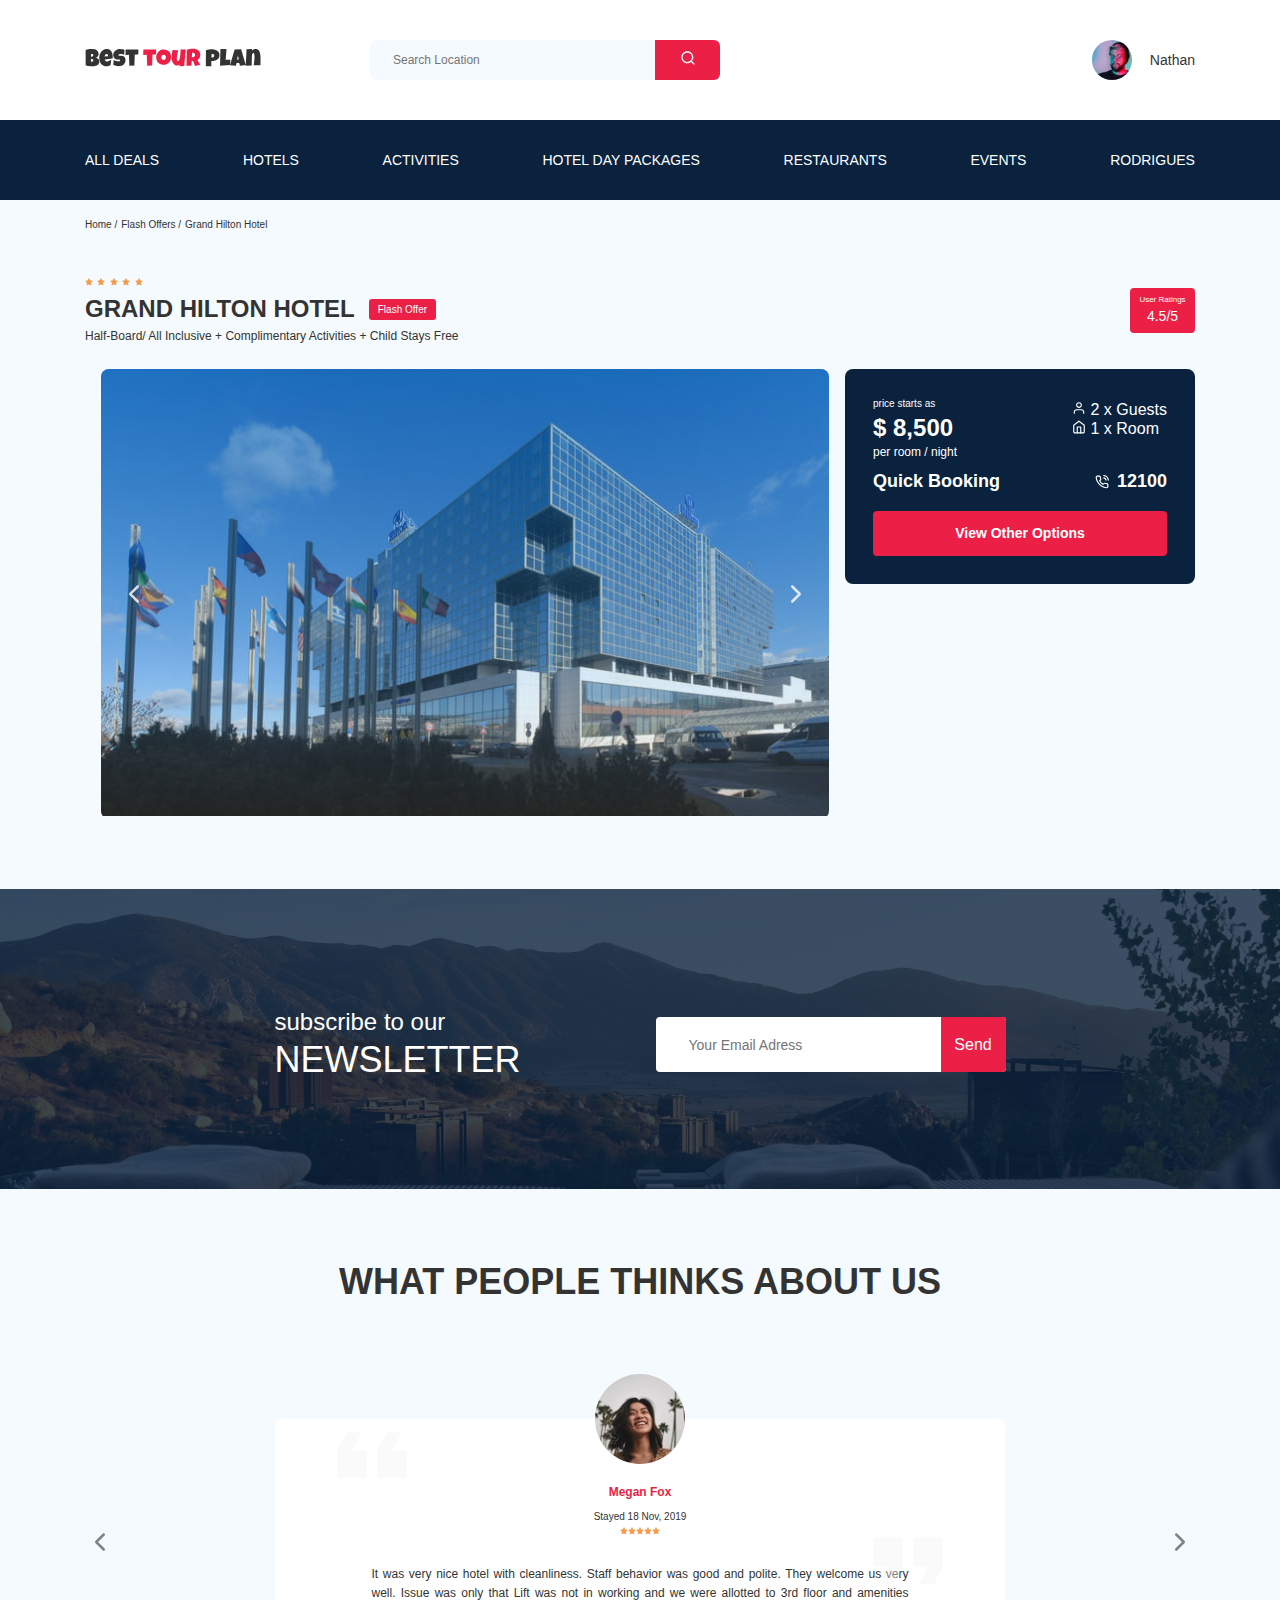
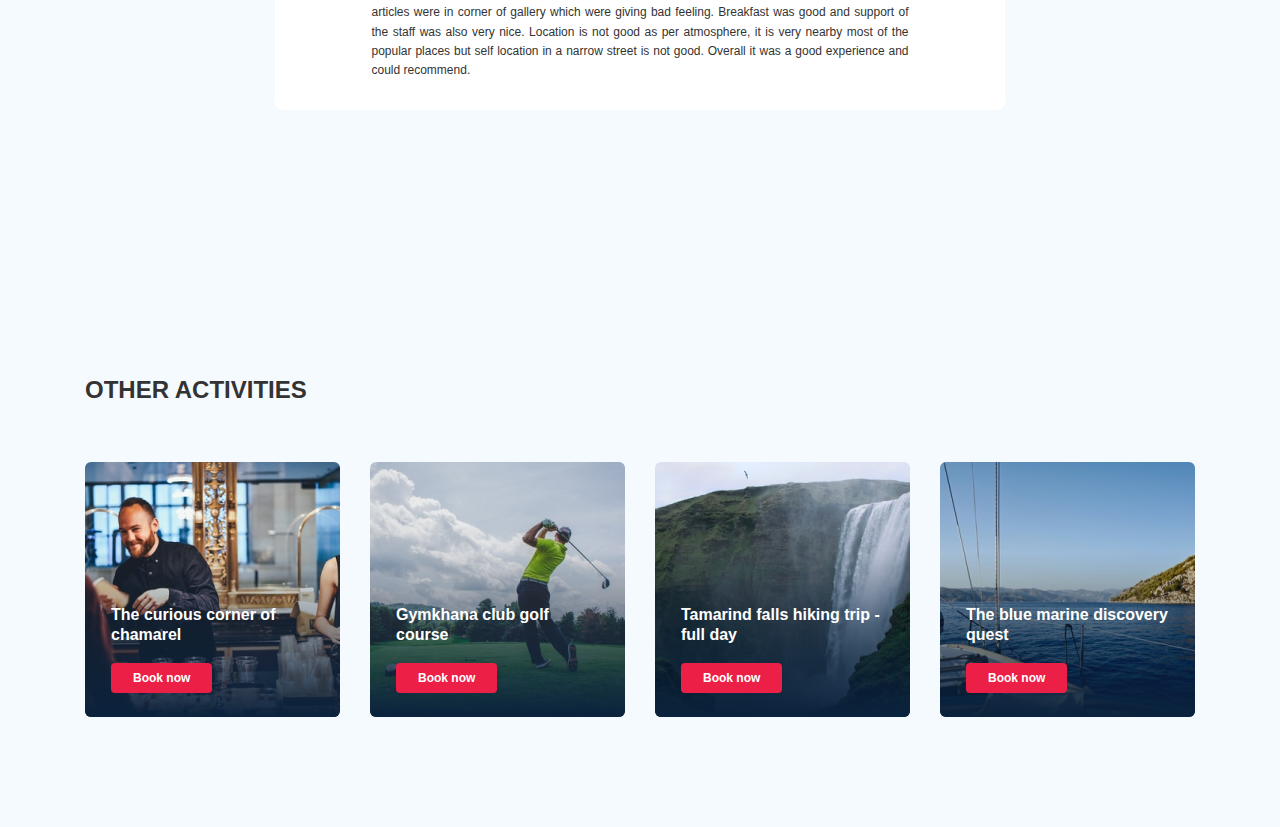
==== commit 15897965: "Add files via upload" ====
--- a/index.html
+++ b/index.html
@@ -186,6 +186,7 @@
   </section>
   <!-- /.hotel -->
   <section class="newsletter">
+    <!-- parallax-window" data-parallax="scroll" data-image-src="/images/newsletter-bg.jpeg" -->
     <div class="newsletter-wrapper">
       <h2 class="newsletter-title newsletter__title">
         subscribe to our
@@ -365,6 +366,40 @@
     <!-- /.container -->
   </section>
   <!-- /.reviews -->
+  <section class="activities">
+    <div class="container">
+      <h2 class="activities__title">Other Activities</h2>
+      <div class="activities-wrapper">
+        <div class="card activities__card">
+          <img src="images/activity-1.jpg" alt="The curious corner of chamarel" class="card__image">
+          <h3 class="card__title">The curious corner of chamarel</h3>
+          <button class="card__button">Book now</button>
+        </div>
+        <!-- /.card -->
+        <div class="card activities__card">
+          <img src="images/activity-2.jpg" alt="Gymkhana club golf course" class="card__image">
+          <h3 class="card__title">Gymkhana club golf course</h3>
+          <button class="card__button">Book now</button>
+        </div>
+        <!-- /.card -->
+        <div class="card activities__card">
+          <img src="images/activity-3.jpg" alt="Tamarind falls hiking trip - full day" class="card__image">
+          <h3 class="card__title">Tamarind falls hiking trip - full day</h3>
+          <button class="card__button">Book now</button>
+        </div>
+        <!-- /.card -->
+        <div class="card activities__card">
+          <img src="images/activity-4.jpg" alt="The blue marine discovery quest" class="card__image">
+          <h3 class="card__title">The blue marine discovery quest</h3>
+          <button class="card__button">Book now</button>
+        </div>
+        <!-- /.card -->
+      </div>
+    </div>
+  </section>
+  <!-- /.activities -->
+  <!-- <script src="https://ajax.googleapis.com/ajax/libs/jquery/1.11.0/jquery.min.js"></script>
+  <script src="/js/parallax.min.js"></script> -->
   <script src="https://api-maps.yandex.ru/2.1/?apikey=2bd59566-cc16-4442-8e3b-f26c75bb1040&lang=ru_RU" type="text/javascript">
   </script>
   <script src="js/swiper-bundle.min.js"></script>
--- a/css/style.css
+++ b/css/style.css
@@ -901,6 +901,10 @@
   color: #fff;
 }
 
+.parallax-window {
+  background: transparent;
+}
+
 .reviews {
   padding: 40px 0 70px 0;
 }
@@ -1041,6 +1045,95 @@
   margin: auto;
 }
 
+.activities {
+  padding: 60px 0 90px 0;
+}
+
+.activities__title {
+  font-style: normal;
+  font-weight: bold;
+  font-size: 24px;
+  line-height: 30px;
+  text-transform: uppercase;
+  margin-bottom: 57px;
+}
+
+.activities-wrapper {
+  display: -webkit-box;
+  display: -ms-flexbox;
+  display: flex;
+  -webkit-box-pack: justify;
+      -ms-flex-pack: justify;
+          justify-content: space-between;
+}
+
+.card {
+  display: -webkit-box;
+  display: -ms-flexbox;
+  display: flex;
+  position: relative;
+  -webkit-box-orient: vertical;
+  -webkit-box-direction: normal;
+      -ms-flex-direction: column;
+          flex-direction: column;
+  -webkit-box-align: start;
+      -ms-flex-align: start;
+          align-items: flex-start;
+  width: 255px;
+  height: 255px;
+  border-radius: 6px;
+  overflow: hidden;
+  padding: 24px 26px;
+  margin-bottom: 20px;
+}
+
+.card:before {
+  content: '';
+  position: absolute;
+  left: 0;
+  right: 0;
+  top: 0;
+  bottom: 0;
+  background: linear-gradient(179.83deg, rgba(196, 196, 196, 0) 35.34%, #0A223D 99.85%);
+  z-index: -1;
+}
+
+.card__image {
+  position: absolute;
+  left: 0;
+  right: 0;
+  top: 0;
+  bottom: 0;
+  -o-object-fit: cover;
+     object-fit: cover;
+  z-index: -2;
+  width: 100%;
+  height: 100%;
+}
+
+.card__title {
+  margin-top: auto;
+  color: #fff;
+  margin-bottom: 18px;
+  font-style: normal;
+  font-weight: bold;
+  font-size: 16px;
+  line-height: 20px;
+}
+
+.card__button {
+  font-style: normal;
+  font-weight: 600;
+  font-size: 12px;
+  line-height: 16px;
+  color: #fff;
+  padding: 7px 22px;
+  border: none;
+  background-color: #EC1F46;
+  border-radius: 4px;
+  cursor: pointer;
+}
+
 @media (max-width: 1200px) {
   .container {
     max-width: 960px;
@@ -1054,6 +1147,10 @@
     -o-object-fit: cover;
        object-fit: cover;
   }
+  .card {
+    width: 230px;
+    height: 230px;
+  }
 }
 
 @media (max-width: 992px) {
@@ -1107,6 +1204,14 @@
   }
   .reviews-slider__item {
     max-width: 580px;
+  }
+  .activities-wrapper {
+    -ms-flex-wrap: wrap;
+        flex-wrap: wrap;
+  }
+  .card {
+    width: 48%;
+    height: 255px;
   }
 }
 
@@ -1219,6 +1324,14 @@
     -webkit-transform: translateY 50%, 0;
             transform: translateY 50%, 0;
   }
+  .activities {
+    padding-top: 40px;
+    padding-bottom: 60px;
+  }
+  .card {
+    width: 100%;
+    height: 255px;
+  }
 }
 
 @media (max-width: 576px) {
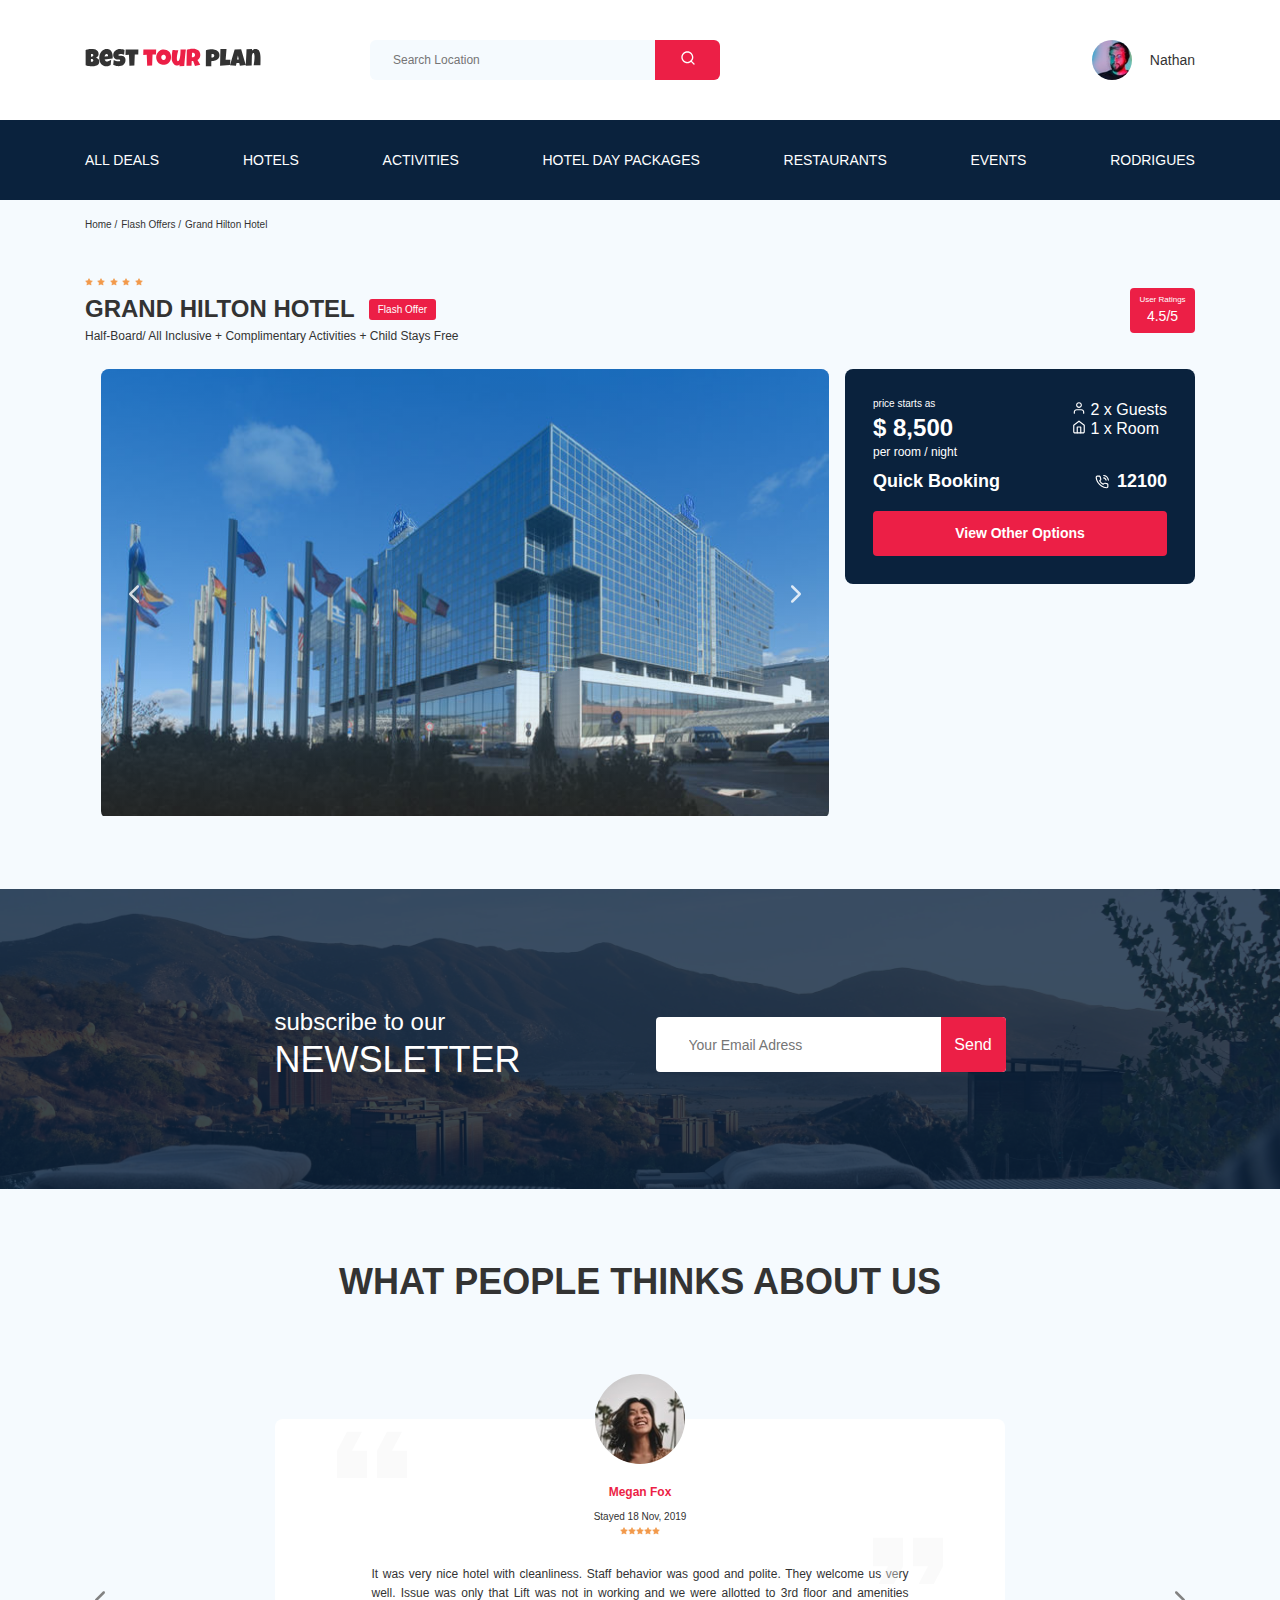
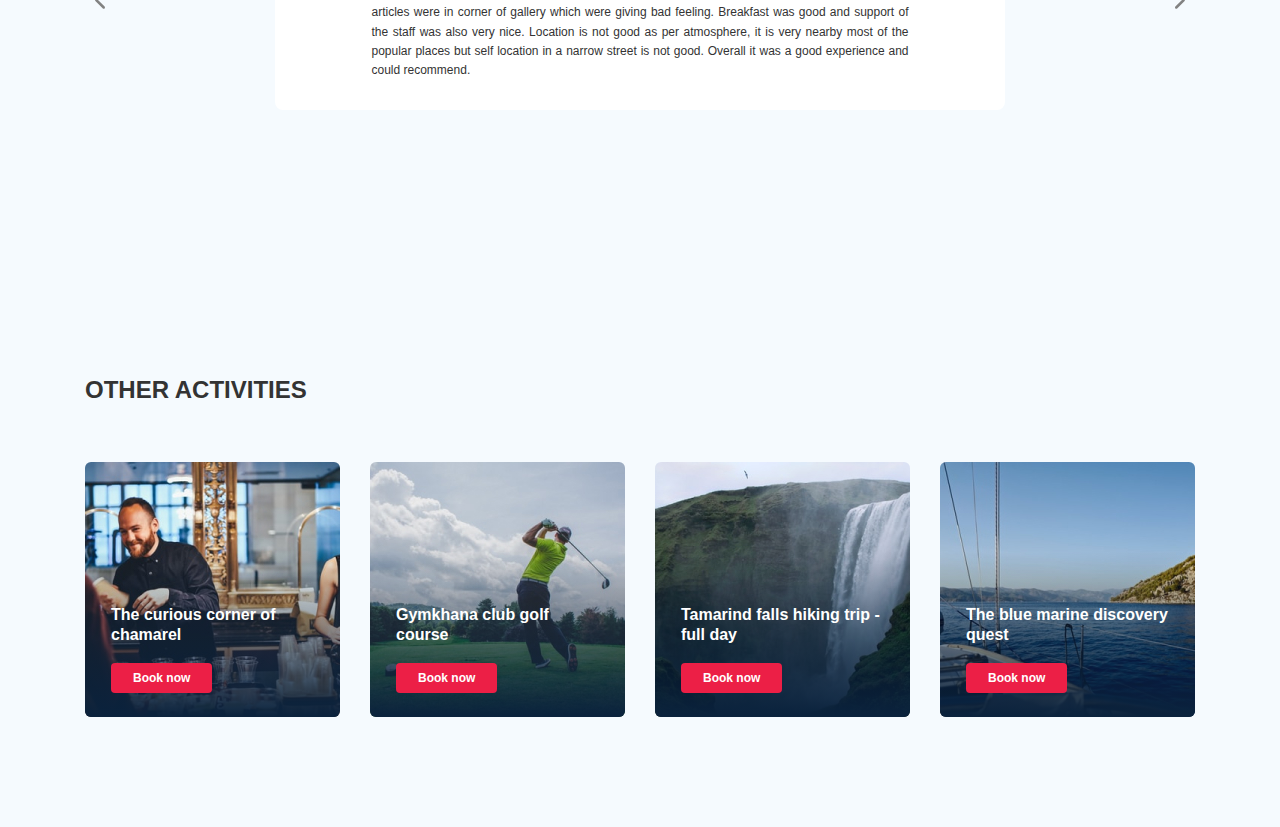
==== commit 7d9a5c50: "Add files via upload" ====
--- a/index.html
+++ b/index.html
@@ -231,8 +231,6 @@
                 was a good experience and could recommend.
               </p>
             </div>
-            <button class="reviews-slider__button reviews-slider__button--prev"></button>
-            <button class="reviews-slider__button reviews-slider__button--next"></button>
             <!-- /.reviews-slider__item -->
           </div>
           <div class="swiper-slide">
@@ -258,8 +256,6 @@
                 dolores non pariatur obcaecati tempore, alias consequuntur.
               </p>
             </div>
-            <button class="reviews-slider__button reviews-slider__button--prev"></button>
-            <button class="reviews-slider__button reviews-slider__button--next"></button>
           </div>
           <div class="swiper-slide">
             <!-- /.reviews-slider__item -->
@@ -286,8 +282,6 @@
                 свою дал своих его единственное всеми снова, прямо лучше моей составитель пунктуация там о толку.
               </p>
             </div>
-            <button class="reviews-slider__button reviews-slider__button--prev"></button>
-            <button class="reviews-slider__button reviews-slider__button--next"></button>
             <!-- /.reviews-slider__item -->
           </div>
           <div class="swiper-slide">
@@ -318,8 +312,6 @@
                 consequatur, hic illum, exercitationem totam.
               </p>
             </div>
-            <button class="reviews-slider__button reviews-slider__button--prev"></button>
-            <button class="reviews-slider__button reviews-slider__button--next"></button>
             <!-- /.reviews-slider__item -->
           </div>
           <div class="swiper-slide">
@@ -353,13 +345,13 @@
                 sunt atque modi dolore amet. Neque perspiciatis ex quia nobis aspernatur rerum itaque debitis! Maxime, inventore.
               </p>
             </div>
-            <button class="reviews-slider__button reviews-slider__button--prev"></button>
-            <button class="reviews-slider__button reviews-slider__button--next"></button>
             <!-- /.reviews-slider__item -->
           </div>
           <!-- /.swiper-slide -->
         </div>
         <!-- /.swiper-wrapper -->
+        <button class="reviews-slider__button reviews-slider__button--prev"></button>
+        <button class="reviews-slider__button reviews-slider__button--next"></button>
       </div>
       <!-- /.reviews-slider -->
     </div>
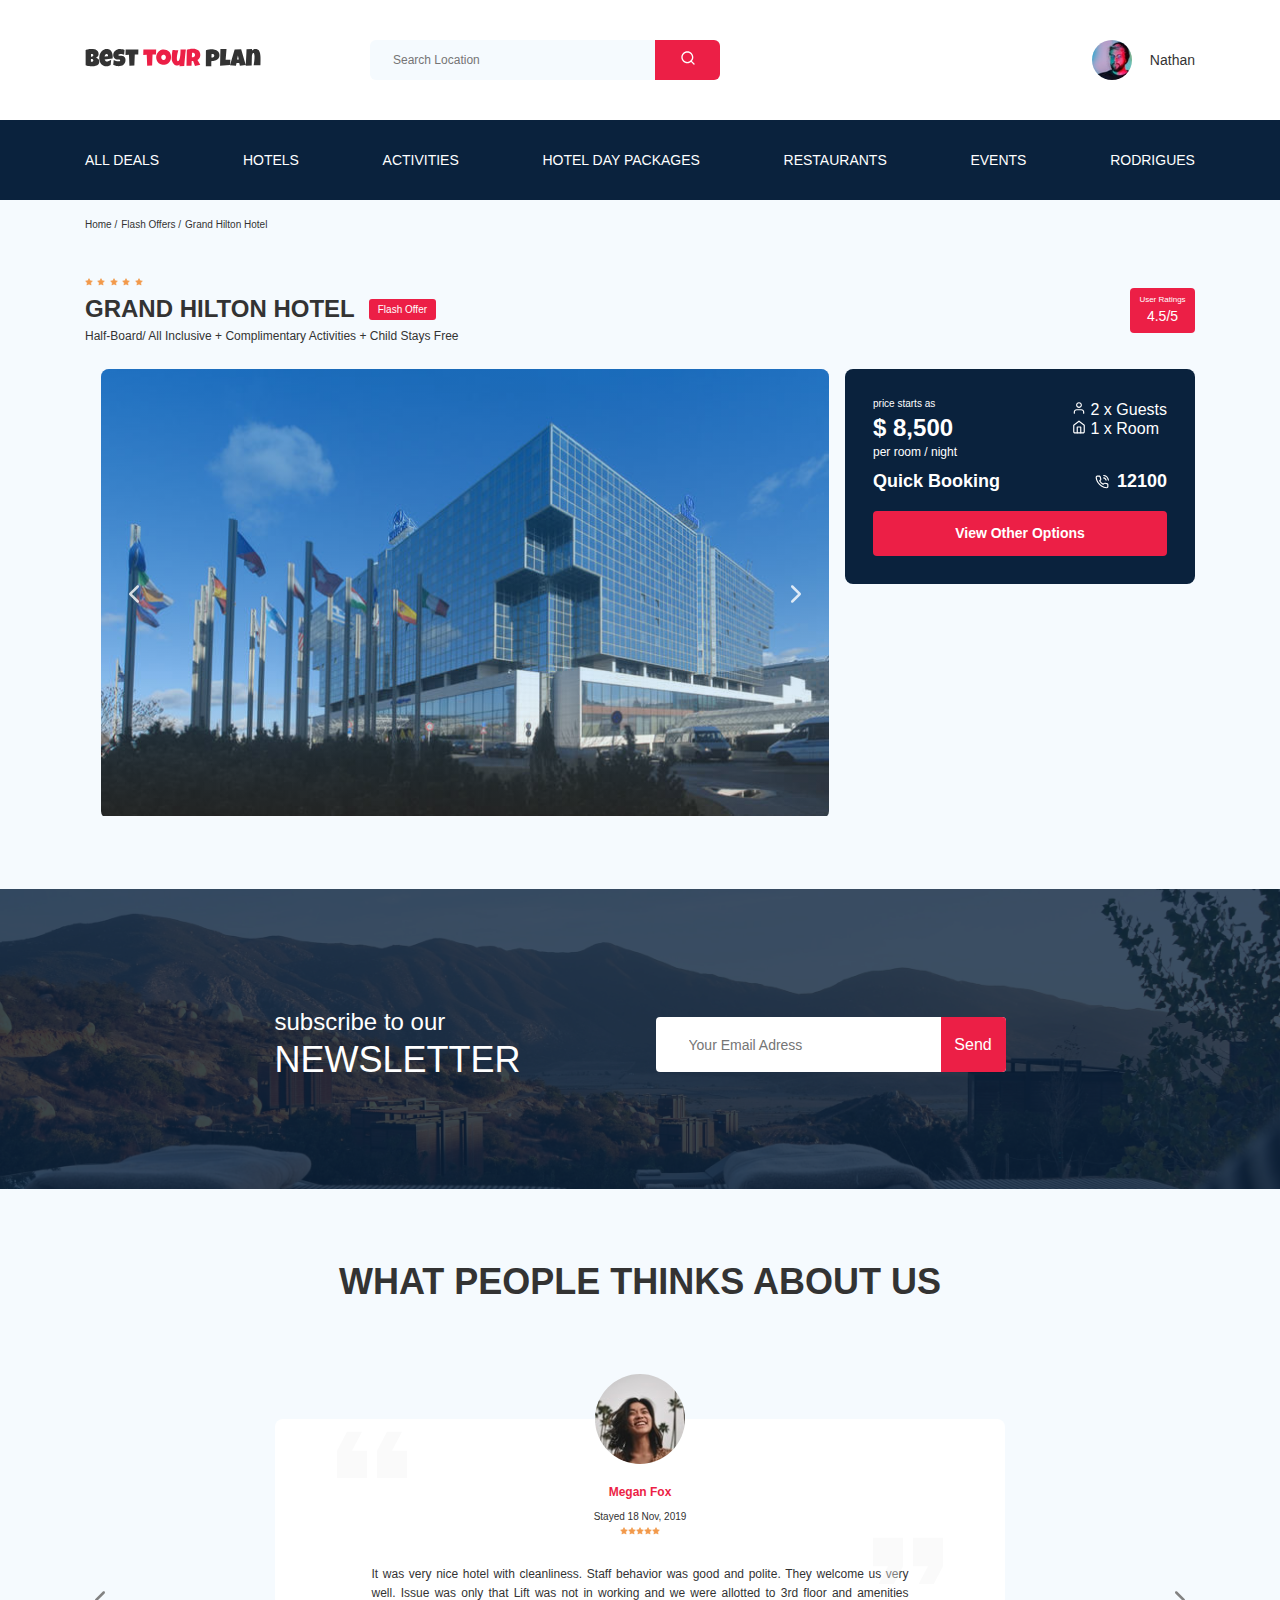
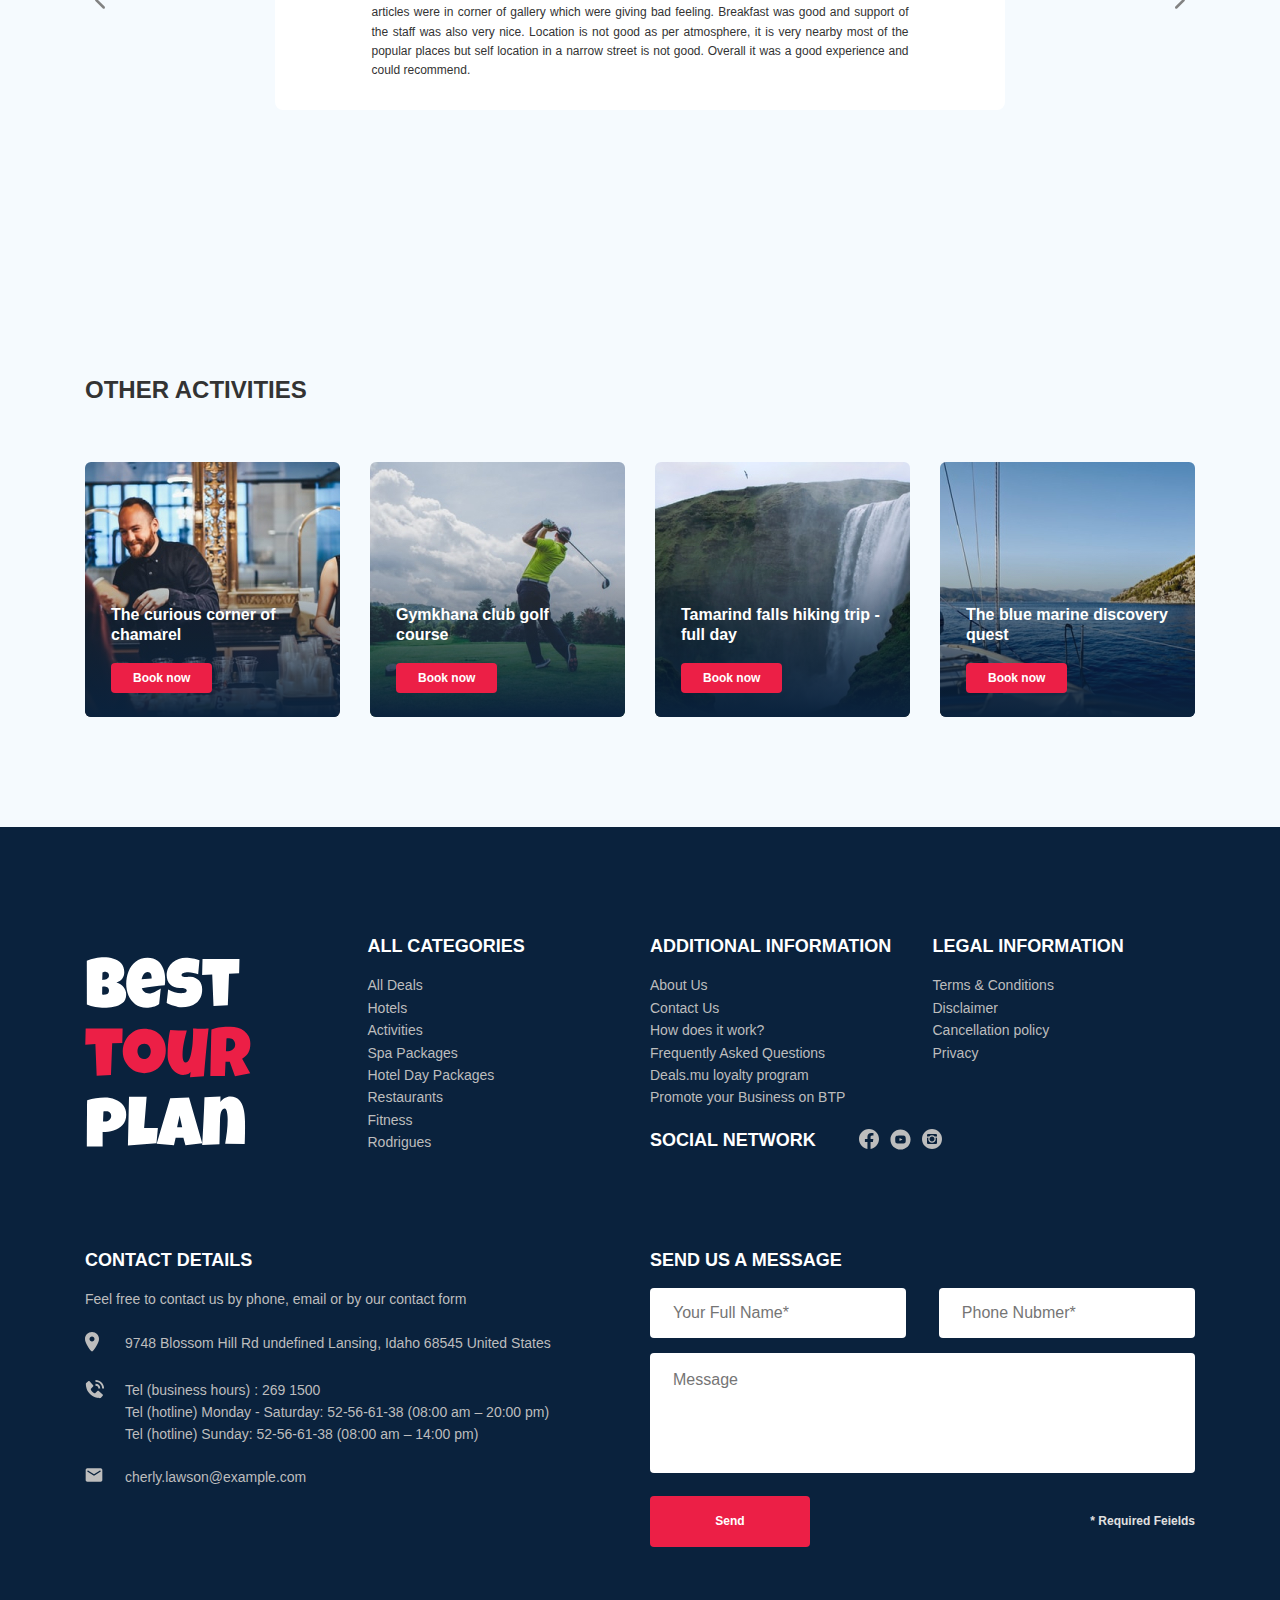
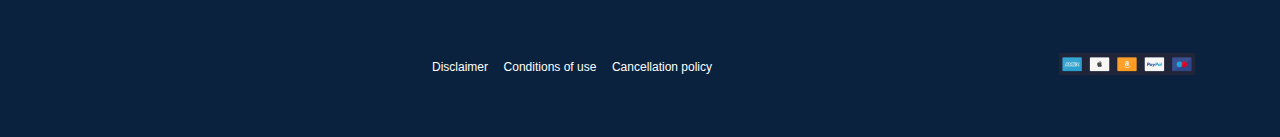
==== commit e25d4c04: "Add files via upload" ====
--- a/index.html
+++ b/index.html
@@ -390,6 +390,145 @@
     </div>
   </section>
   <!-- /.activities -->
+  <footer class="footer">
+    <div class="container">
+      <div class="footer-wrapper">
+        <img src="images/vertical-logo.svg" alt="Logo: Best Tour Plan" class="logo footer__logo">
+        <div class="footer__list footer__categories">
+          <h3 class="footer__title">ALL CATEGORIES</h3>
+          <ul class="footer__ul">
+            <li class="footer__item">
+              <a href="#" class="footer__link">All Deals</a>
+            </li>
+            <li class="footer__item">
+              <a href="#" class="footer__link">Hotels</a>
+            </li>
+            <li class="footer__item">
+              <a href="#" class="footer__link">Activities</a>
+            </li>
+            <li class="footer__item">
+              <a href="#" class="footer__link">Spa Packages</a>
+            </li>
+            <li class="footer__item">
+              <a href="#" class="footer__link">Hotel Day Packages</a>
+            </li>
+            <li class="footer__item">
+              <a href="#" class="footer__link">Restaurants</a>
+            </li>
+            <li class="footer__item">
+              <a href="#" class="footer__link">Fitness</a>
+            </li>
+            <li class="footer__item">
+              <a href="#" class="footer__link">Rodrigues</a>
+            </li>
+          </ul>
+        </div>
+        <!-- /.footer__list -->
+        <div class="footer__list footer__additional">
+          <h3 class="footer__title">ADDITIONAL INFORMATION</h3>
+          <ul class="footer__ul">
+            <li class="footer__item">
+              <a href="#" class="footer__link">About Us</a>
+            </li>
+            <li class="footer__item">
+              <a href="#" class="footer__link">Contact Us</a>
+            </li>
+            <li class="footer__item">
+              <a href="#" class="footer__link">How does it work?</a>
+            </li>
+            <li class="footer__item">
+              <a href="#" class="footer__link">Frequently Asked Questions</a>
+            </li>
+            <li class="footer__item">
+              <a href="#" class="footer__link">Deals.mu loyalty program</a>
+            </li>
+            <li class="footer__item">
+              <a href="#" class="footer__link">Promote your Business on BTP</a>
+            </li>
+          </ul>
+        </div>
+        <!-- /.footer__list -->
+        <div class="footer__social-network">
+          <h3 class="footer__title footer__title--inline">Social Network</h3>
+          <div class="footer__social-links">
+            <a href="#"><img src="images/facebook.svg" alt="Icon: Facebook"></a>
+            <a href="#"><img src="images/youtube.svg" alt="Icon: Youtube"></a>
+            <a href="#"><img src="images/instagram.svg" alt="Icon: Instagram"></a>
+          </div>
+          <!-- /.footer-social-links -->
+        </div>
+        <!-- /.footer__social-network -->
+        <div class="footer__list footer__legal">
+          <h3 class="footer__title">LEGAL INFORMATION</h3>
+          <ul class="footer__ul"> 
+            <li class="footer__item">
+              <a href="#" class="footer__link">Terms & Conditions</a>
+            </li>
+            <li class="footer__item">
+              <a href="#" class="footer__link">Disclaimer</a>
+            </li>
+            <li class="footer__item">
+              <a href="#" class="footer__link">Cancellation policy</a>
+            </li>
+            <li class="footer__item">
+              <a href="#" class="footer__link">Privacy</a>
+            </li>
+          </ul>
+        </div>
+        <!-- /.footer__list -->
+        <div class="footer__contact-details">
+          <h3 class="footer__title">contact details</h3>
+          <p class="footer__text footer__item">Feel free to contact us by phone, email or by our contact form</p>
+          <ul class="footer__ul">
+            <li class="footer__item footer__item--mb-2">
+              <div class="footer__icon-wrapper"><img src="images/map.svg" alt="Icon: Map" class="footer__icon"></div>
+              9748 Blossom Hill Rd undefined Lansing, Idaho 68545 United States
+            </li>
+            <li class="footer__item footer__item--mb-2">
+              <div class="footer__icon-wrapper"><img src="images/phone-call.svg" alt="Icon: Phone Call" class="footer__icon"></div>
+              <div class="footer__contacts-wrapper">
+                Tel (business hours) : <a class="footer__item-link" href="tel:269 1500">269 1500</a><br>
+                Tel (hotline) Monday - Saturday: <a class="footer__item-link" href="tel:52-56-61-38">52-56-61-38</a> (08:00 am – 20:00
+                pm)<br>
+                Tel (hotline) Sunday: <a class="footer__item-link" href="tel:52-56-61-38">52-56-61-38</a> (08:00 am – 14:00 pm)
+              </div>
+            </li>
+            <li class="footer__item footer__item--mb-2">
+              <div class="footer__icon-wrapper"><img src="images/email.svg" alt="Icon: Email" class="footer__icon"></div>
+              <a class="footer__item-link"  href="email:cherly.lawson@example.com">cherly.lawson@example.com</a>
+            </li>
+          </ul>
+        </div>
+        <!-- /.footer__contact-details -->
+        <div class="footer__contact-form">
+          <h3 class="footer__title">send us a message</h3>
+          <form action="#" class="footer__form">
+            <input type="text" class="input footer__input" placeholder="Your Full Name*">
+            <input type="text" class="input footer__input" placeholder="Phone Nubmer*">
+            <textarea cols="30" rows="10" class="footer__message" placeholder="Message"></textarea>
+            <button class="button footer__button" type="submit">Send</button>
+            <span class="footer__info">* Required Feields</span>
+          </form>
+        </div>
+        <!-- /.footer__contact-form -->
+      </div>
+      <!-- /.footer-wrapper -->
+      <div class="footer__down">
+        <div class="nothing"> </div>
+        <ul class="footer__down-ul">
+          <li><a class="footer__down-item" href="#">Disclaimer</a></li>
+          <li><a class="footer__down-item" href="#">Conditions of use</a></li>
+          <li><a class="footer__down-item" href="#">Cancellation policy</a></li>
+        </ul>
+        <a href="#" class="footer__payment">
+          <img src="images/payment.jpg" alt="Payment Methods" class="footer__payment-image">
+        </a>
+      </div>
+      <!-- /.footer__down -->
+    </div>
+    <!-- /.container -->
+  </footer>
+  <!-- /.footer -->
   <!-- <script src="https://ajax.googleapis.com/ajax/libs/jquery/1.11.0/jquery.min.js"></script>
   <script src="/js/parallax.min.js"></script> -->
   <script src="https://api-maps.yandex.ru/2.1/?apikey=2bd59566-cc16-4442-8e3b-f26c75bb1040&lang=ru_RU" type="text/javascript">
--- a/css/style.css
+++ b/css/style.css
@@ -20,6 +20,11 @@
 
 input {
   outline: 0;
+}
+
+textarea {
+  outline: 0;
+  resize: none;
 }
 
 /*! normalize.css v8.0.1 | MIT License | github.com/necolas/normalize.css */
@@ -1134,6 +1139,232 @@
   cursor: pointer;
 }
 
+.footer {
+  background-color: #0A223D;
+  color: #fff;
+  padding-top: 108px;
+  padding-bottom: 46px;
+}
+
+.footer-wrapper {
+  display: -ms-grid;
+  display: grid;
+  -ms-grid-columns: (minmax(min-content, 1fr))[4];
+      grid-template-columns: repeat(4, minmax(-webkit-min-content, 1fr));
+      grid-template-columns: repeat(4, minmax(min-content, 1fr));
+  grid-gap: 20px;
+  grid-auto-rows: minmax(40px, -webkit-min-content);
+  grid-auto-rows: minmax(40px, min-content);
+  -webkit-box-align: start;
+      -ms-flex-align: start;
+          align-items: start;
+  margin-bottom: 94px;
+}
+
+.footer__logo {
+  width: 166px;
+  -ms-grid-row: 1;
+  -ms-grid-row-span: 2;
+  grid-row: 1 / 3;
+  -ms-flex-item-align: stretch;
+      -ms-grid-row-align: stretch;
+      align-self: stretch;
+}
+
+.footer__categories {
+  -ms-grid-row: 1;
+  -ms-grid-row-span: 3;
+  grid-row: 1 / 4;
+}
+
+.footer__social-links {
+  display: -webkit-box;
+  display: -ms-flexbox;
+  display: flex;
+  -webkit-box-align: center;
+      -ms-flex-align: center;
+          align-items: center;
+  min-width: 83px;
+  -webkit-box-pack: justify;
+      -ms-flex-pack: justify;
+          justify-content: space-between;
+}
+
+.footer__social-network {
+  display: -webkit-box;
+  display: -ms-flexbox;
+  display: flex;
+  -webkit-box-align: start;
+      -ms-flex-align: start;
+          align-items: start;
+  -ms-grid-row: 2;
+  -ms-grid-row-span: 2;
+  grid-row: 2 / 4;
+  grid-column: span 2;
+}
+
+.footer__contact-details {
+  grid-column: span 2;
+}
+
+.footer__contact-form {
+  grid-column: span 2;
+}
+
+.footer__form {
+  display: -webkit-box;
+  display: -ms-flexbox;
+  display: flex;
+  -webkit-box-align: center;
+      -ms-flex-align: center;
+          align-items: center;
+  -webkit-box-pack: justify;
+      -ms-flex-pack: justify;
+          justify-content: space-between;
+  -ms-flex-wrap: wrap;
+      flex-wrap: wrap;
+}
+
+.footer__ul {
+  padding: 0;
+  margin: 0;
+  list-style: none;
+}
+
+.footer__title {
+  font-style: normal;
+  font-weight: bold;
+  font-size: 18px;
+  line-height: 23px;
+  margin: 0 0 16px 0;
+  text-transform: uppercase;
+}
+
+.footer__title--inline {
+  margin: 0 43px 0 0;
+}
+
+.footer__item {
+  display: -webkit-box;
+  display: -ms-flexbox;
+  display: flex;
+  -webkit-box-align: start;
+      -ms-flex-align: start;
+          align-items: flex-start;
+  font-style: normal;
+  font-weight: normal;
+  font-size: 14px;
+  line-height: 160%;
+  color: #BDBDBD;
+}
+
+.footer__item--mb-2 {
+  margin-bottom: 20px;
+}
+
+.footer__item-link {
+  text-decoration: none;
+  color: inherit;
+}
+
+.footer__icon-wrapper {
+  min-width: 40px;
+}
+
+.footer__text {
+  margin-bottom: 22px;
+}
+
+.footer__link {
+  text-decoration: none;
+  color: inherit;
+}
+
+.footer__contacts-wrapper {
+  -webkit-box-orient: horizontal;
+  -webkit-box-direction: normal;
+      -ms-flex-direction: row;
+          flex-direction: row;
+}
+
+.footer__input {
+  background-color: #fff;
+  border-radius: 4px;
+  border: none;
+  padding: 0 23px;
+  height: 50px;
+  margin-bottom: 15px;
+  width: 45%;
+  -ms-flex-preferred-size: 47%;
+      flex-basis: 47%;
+}
+
+.footer__message {
+  background-color: #fff;
+  border-radius: 4px;
+  padding: 18px 23px;
+  border: none;
+  -ms-flex-preferred-size: 100%;
+      flex-basis: 100%;
+  margin-bottom: 23px;
+  max-height: 120px;
+}
+
+.footer__button {
+  min-width: 160px;
+  min-height: 50px;
+  padding: 18px;
+  font-style: normal;
+  font-weight: bold;
+  font-size: 12px;
+  line-height: 15px;
+  color: #fff;
+  background-color: #EC1F46;
+  border: none;
+  border-radius: 4px;
+}
+
+.footer__info {
+  font-style: normal;
+  font-weight: bold;
+  font-size: 12px;
+  line-height: 15px;
+  color: #E0E0E0;
+}
+
+.footer__down {
+  display: -webkit-box;
+  display: -ms-flexbox;
+  display: flex;
+  -webkit-box-align: center;
+      -ms-flex-align: center;
+          align-items: center;
+  -webkit-box-pack: justify;
+      -ms-flex-pack: justify;
+          justify-content: space-between;
+}
+
+.footer__down-ul {
+  display: -webkit-box;
+  display: -ms-flexbox;
+  display: flex;
+  list-style: none;
+  -webkit-box-pack: justify;
+      -ms-flex-pack: justify;
+          justify-content: space-between;
+  min-width: 280px;
+  padding: 0;
+}
+
+.footer__down-item {
+  text-decoration: none;
+  color: #fff;
+  font-style: normal;
+  font-weight: 400;
+  font-size: 12px;
+  line-height: 15px;
+}
+
 @media (max-width: 1200px) {
   .container {
     max-width: 960px;
@@ -1151,6 +1382,10 @@
     width: 230px;
     height: 230px;
   }
+  .footer__input {
+    -ms-flex-preferred-size: 100%;
+        flex-basis: 100%;
+  }
 }
 
 @media (max-width: 992px) {
@@ -1212,6 +1447,55 @@
   .card {
     width: 48%;
     height: 255px;
+  }
+  .footer-wrapper {
+    -ms-grid-columns: (1fr)[6];
+        grid-template-columns: repeat(6, 1fr);
+    grid-row-gap: 40px;
+  }
+  .footer__input {
+    -ms-flex-preferred-size: 49%;
+        flex-basis: 49%;
+  }
+  .footer__logo {
+    -ms-grid-row: 1;
+    -ms-grid-row-span: 1;
+    grid-row: 1 / 2;
+    grid-column: span 2;
+  }
+  .footer__social-network {
+    -ms-grid-row: 1;
+    -ms-grid-row-span: 1;
+    grid-row: 1 / 2;
+    grid-column: span 4;
+    -ms-flex-item-align: center;
+        -ms-grid-row-align: center;
+        align-self: center;
+  }
+  .footer__categories {
+    -ms-grid-row: 2;
+    -ms-grid-row-span: 1;
+    grid-row: 2 / 3;
+    grid-column: span 2;
+  }
+  .footer__legal {
+    grid-column: span 2;
+  }
+  .footer__additional {
+    grid-column: span 2;
+  }
+  .footer__contact-details {
+    grid-column: span 5;
+    -ms-grid-row: 3;
+    grid-row: 3;
+  }
+  .footer__contact-form {
+    grid-column: span 5;
+    -ms-grid-row: 4;
+    grid-row: 4;
+  }
+  .nothing {
+    display: none;
   }
 }
 
@@ -1332,6 +1616,17 @@
     width: 100%;
     height: 255px;
   }
+  .footer__input {
+    -ms-flex-preferred-size: 100%;
+        flex-basis: 100%;
+  }
+  .footer__down {
+    -ms-flex-wrap: wrap;
+        flex-wrap: wrap;
+  }
+  .footer__down-ul {
+    width: 100%;
+  }
 }
 
 @media (max-width: 576px) {
@@ -1353,5 +1648,54 @@
   .subscribe {
     width: 100%;
   }
+  .card {
+    width: 100%;
+  }
+  .footer-wrapper {
+    -ms-grid-columns: 1fr;
+        grid-template-columns: 1fr;
+  }
+  .footer__logo {
+    -ms-grid-row: 1;
+    grid-row: 1;
+    -ms-grid-column: 1;
+    grid-column: 1;
+  }
+  .footer__social-network {
+    -ms-grid-row: 2;
+    grid-row: 2;
+    -ms-grid-column: 1;
+    grid-column: 1;
+  }
+  .footer__additional {
+    -ms-grid-row: 3;
+    grid-row: 3;
+    -ms-grid-column: 1;
+    grid-column: 1;
+  }
+  .footer__categories {
+    -ms-grid-row: 4;
+    grid-row: 4;
+    -ms-grid-column: 1;
+    grid-column: 1;
+  }
+  .footer__legal {
+    -ms-grid-row: 5;
+    grid-row: 5;
+    -ms-grid-column: 1;
+    grid-column: 1;
+  }
+  .footer__contact-details {
+    -ms-grid-row: 6;
+    grid-row: 6;
+    -ms-grid-column: 1;
+    grid-column: 1;
+  }
+  .footer__contact-form {
+    -ms-grid-row: 7;
+    grid-row: 7;
+    -ms-grid-column: 1;
+    grid-column: 1;
+  }
 }
 /*# sourceMappingURL=style.css.map */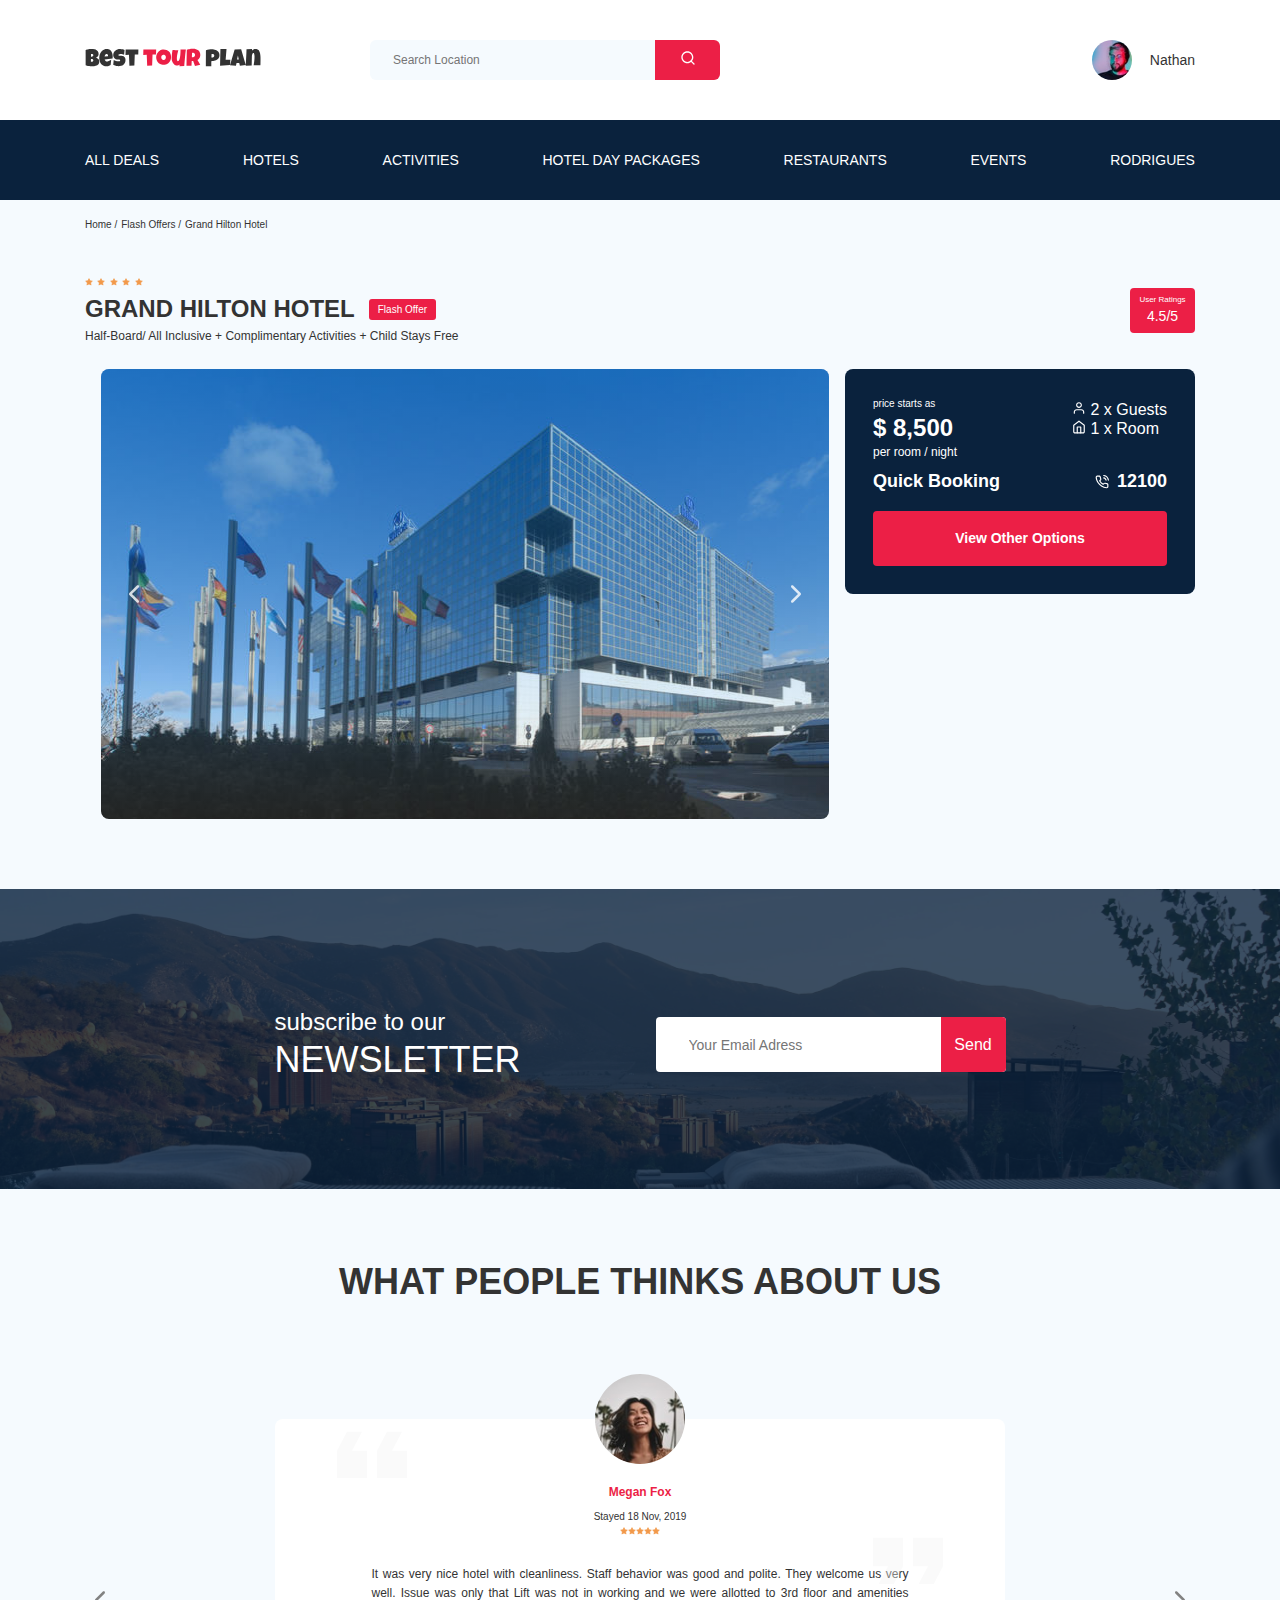
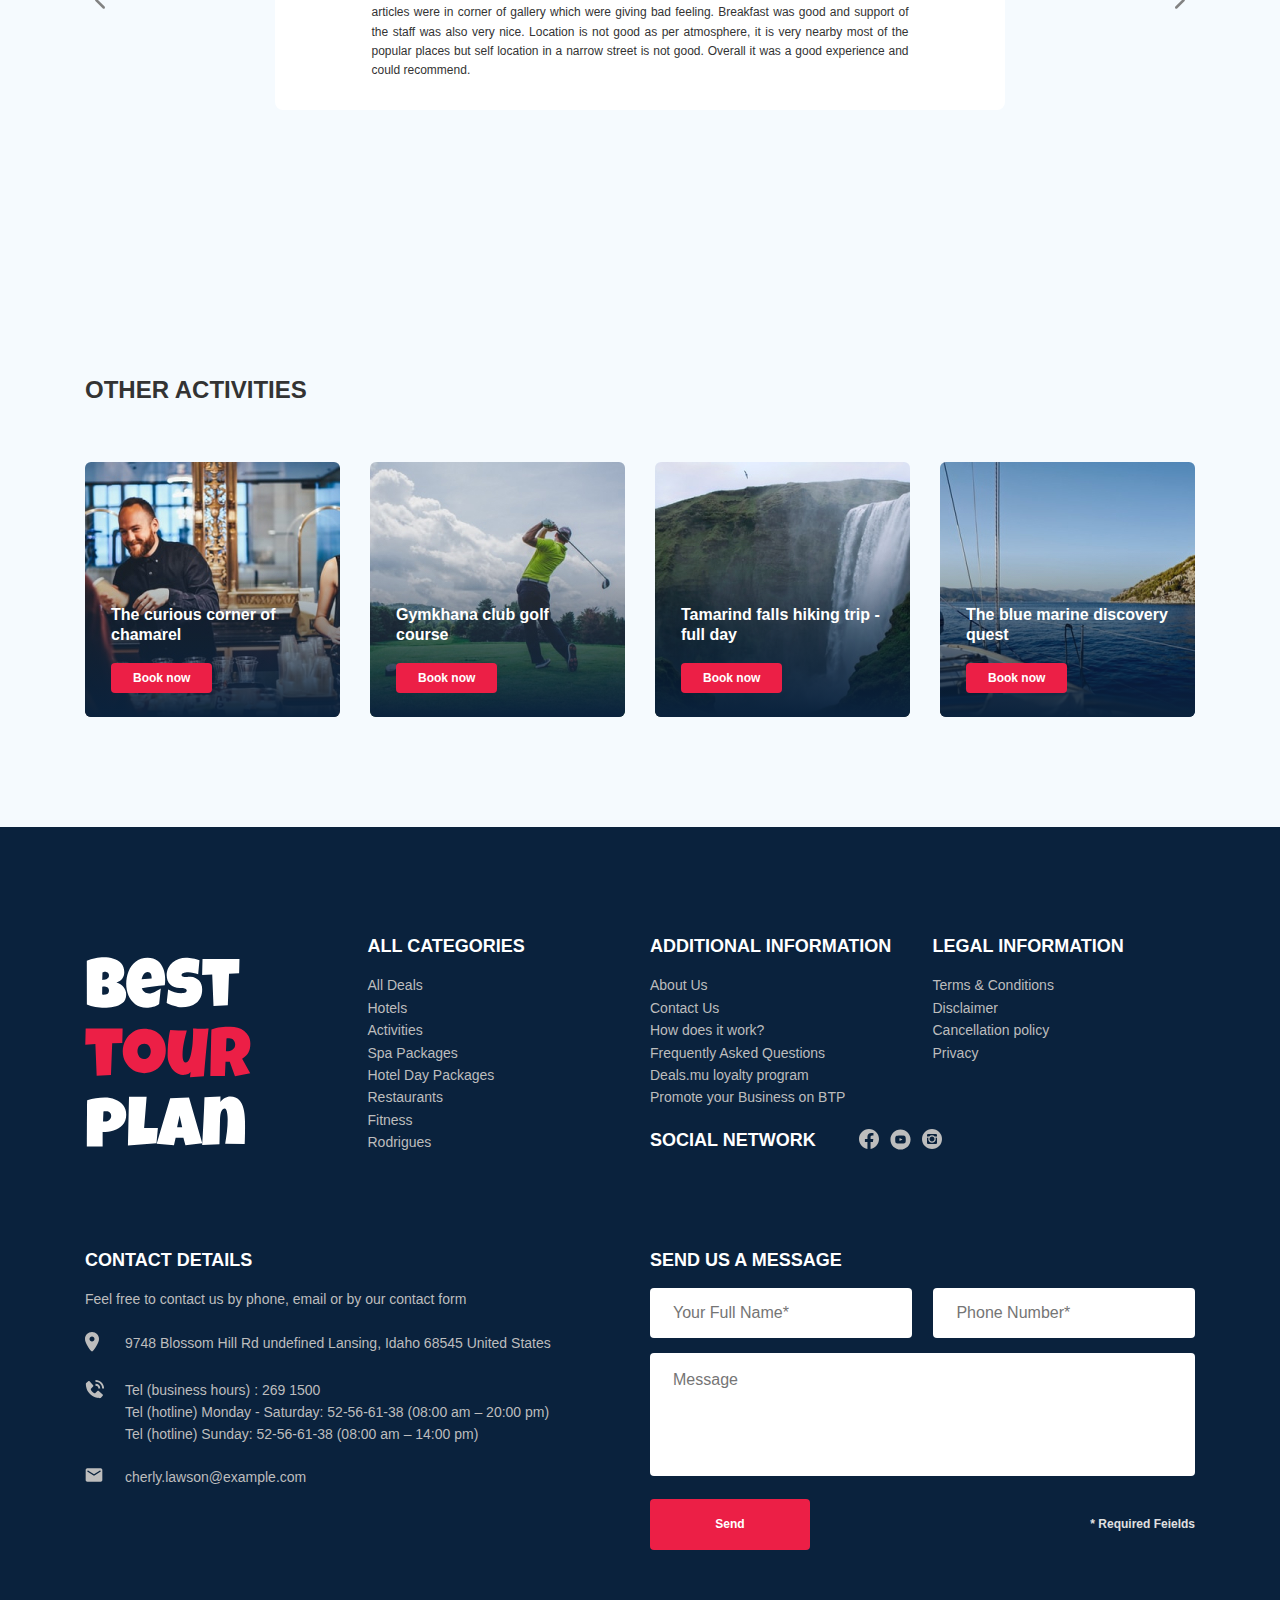
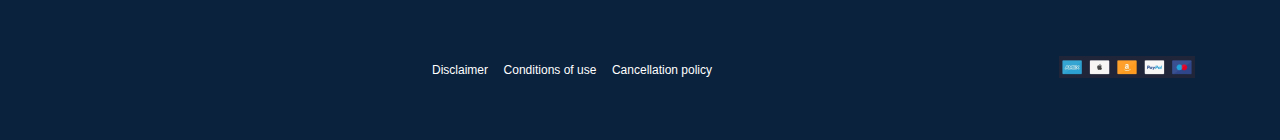
==== commit eeca901e: "Add files via upload" ====
--- a/index.html
+++ b/index.html
@@ -13,19 +13,19 @@
   <link rel="stylesheet" href="css/style.css">
 </head>
 <body>
-  <header class="navbar">
+  <header class="navbar navbar--mobile_fixed">
     <div class="container">
       <div class="navbar-top">
         <a class="logo" href="#">
           <img src="images/horizontal-logo.svg" alt="Logo: Best Tour Plan" class="logo__image">
         </a>
-        <form action="#" class="search navbar__search">
+        <form action="#" class="search navbar__search navbar__search--mobile_hidden">
           <input type="text" class="search__input" placeholder="Search Location">
           <button class="search__button">
             <img src="images/search.svg" alt="Icon: Search">
           </button>
         </form>
-        <a class="user navbar__user" href="#">
+        <a class="user navbar__user navbar__user--mobile_hidden" href="#">
           <img class="user__avatar" src="images/nathan.jpeg" alt="Avatar: Nathan">
           <span class="user__name">Nathan</span>
         </a>
@@ -42,6 +42,20 @@
     <div class="navbar-bottom">
       <div class="container">
         <ul class="navbar-menu">
+          <li class="navbar-menu__item navbar-menu__item--mobile_visible">
+            <a class="user navbar__user navbar__user--mobile_visible" href="#">
+              <img class="user__avatar" src="images/nathan.jpeg" alt="Avatar: Nathan">
+              <span class="user__name user__name--light">Nathan</span>
+            </a>
+          </li>
+          <li class="navbar-menu__item navbar-menu__item--mobile_visible">
+            <form action="#" class="search navbar__search navbar__search--mobile_visible">
+              <input type="text" class="search__input" placeholder="Search Location">
+              <button class="search__button">
+                <img src="images/search.svg" alt="Icon: Search">
+              </button>
+            </form>
+          </li>
           <li class="navbar-menu__item">
             <a class="navbar-menu__link" href="#">All Deals</a>
           </li>
@@ -168,7 +182,7 @@
               </a>
             </div>
             <!-- /.booking__call-center -->
-            <button class="button booking__button">View Other Options</button>
+            <button class="button booking__button" data-toggle='modal'>View Other Options</button>
           </div>
           <!-- /.booking -->
           <div id="map-id" class="map">
@@ -502,10 +516,10 @@
         <!-- /.footer__contact-details -->
         <div class="footer__contact-form">
           <h3 class="footer__title">send us a message</h3>
-          <form action="#" class="footer__form">
-            <input type="text" class="input footer__input" placeholder="Your Full Name*">
-            <input type="text" class="input footer__input" placeholder="Phone Nubmer*">
-            <textarea cols="30" rows="10" class="footer__message" placeholder="Message"></textarea>
+          <form action="send.php" method="POST" class="footer__form">
+            <input type="text" class="input footer__input" placeholder="Your Full Name*" name="name">
+            <input type="text" class="input footer__input" placeholder="Phone Number*" name="phone">
+            <textarea class="message footer__message" cols="30" rows="10" placeholder="Message" name="message"></textarea>
             <button class="button footer__button" type="submit">Send</button>
             <span class="footer__info">* Required Feields</span>
           </form>
@@ -529,6 +543,31 @@
     <!-- /.container -->
   </footer>
   <!-- /.footer -->
+  <div class="modal">
+    <div class="modal__overlay">
+
+    </div>
+    <!-- /.modal__overlay -->
+    <div class="modal__dialog">
+      <a href="#" class="modal__close">
+        <img src="images/close.svg" alt="Icon: Close">
+      </a>
+      <div class="modal__contact-form">
+        <h3 class="modal__title">booking</h3>
+        <form action="send.php" method="POST" class="modal__form">
+          <input type="text" class="input modal__input" placeholder="Your Full Name*" name="name">
+          <input type="text" class="input modal__input" placeholder="Phone Number*" name="phone">
+          <input type="text" class="input modal__input" placeholder="Email*" name="email">
+          <textarea class="message modal__message" placeholder="Message" name="message"></textarea>
+          <button class="button modal__button" type="submit">Send</button>
+          <span class="modal__info">* Required Feields</span>
+        </form>
+      </div>
+    </div>
+    <!-- /.modal__dialog -->
+  </div>
+  <!-- /.modal -->
+  <script src="js/jquery-3.6.0.min.js"></script>
   <!-- <script src="https://ajax.googleapis.com/ajax/libs/jquery/1.11.0/jquery.min.js"></script>
   <script src="/js/parallax.min.js"></script> -->
   <script src="https://api-maps.yandex.ru/2.1/?apikey=2bd59566-cc16-4442-8e3b-f26c75bb1040&lang=ru_RU" type="text/javascript">
--- a/css/style.css
+++ b/css/style.css
@@ -25,6 +25,35 @@
 textarea {
   outline: 0;
   resize: none;
+}
+
+.input {
+  background-color: #fff;
+  border-radius: 4px;
+  border: none;
+  padding: 0 23px;
+  height: 50px;
+}
+
+.message {
+  background-color: #fff;
+  border-radius: 4px;
+  padding: 18px 23px;
+  border: none;
+}
+
+.button {
+  min-width: 160px;
+  min-height: 50px;
+  padding: 18px;
+  font-style: normal;
+  font-weight: bold;
+  font-size: 12px;
+  line-height: 15px;
+  color: #fff;
+  background-color: #EC1F46;
+  border: none;
+  border-radius: 4px;
 }
 
 /*! normalize.css v8.0.1 | MIT License | github.com/necolas/normalize.css */
@@ -425,6 +454,10 @@
   text-transform: uppercase;
 }
 
+.navbar-menu__item--mobile_visible {
+  display: none;
+}
+
 .logo {
   width: 177px;
 }
@@ -613,6 +646,11 @@
   z-index: 10;
   background: -webkit-gradient(linear, left top, left bottom, from(rgba(0, 122, 223, 0.48)), to(rgba(255, 255, 255, 0.128)));
   background: linear-gradient(180deg, rgba(0, 122, 223, 0.48) 0%, rgba(255, 255, 255, 0.128) 100%);
+}
+
+.hotel-slider__image {
+  width: 100%;
+  height: 100%;
 }
 
 .hotel-slider__button {
@@ -1288,40 +1326,17 @@
 }
 
 .footer__input {
-  background-color: #fff;
-  border-radius: 4px;
-  border: none;
-  padding: 0 23px;
-  height: 50px;
   margin-bottom: 15px;
   width: 45%;
-  -ms-flex-preferred-size: 47%;
-      flex-basis: 47%;
+  -ms-flex-preferred-size: 48%;
+      flex-basis: 48%;
 }
 
 .footer__message {
-  background-color: #fff;
-  border-radius: 4px;
-  padding: 18px 23px;
-  border: none;
   -ms-flex-preferred-size: 100%;
       flex-basis: 100%;
   margin-bottom: 23px;
-  max-height: 120px;
-}
-
-.footer__button {
-  min-width: 160px;
-  min-height: 50px;
-  padding: 18px;
-  font-style: normal;
-  font-weight: bold;
-  font-size: 12px;
-  line-height: 15px;
-  color: #fff;
-  background-color: #EC1F46;
-  border: none;
-  border-radius: 4px;
+  max-height: 123px;
 }
 
 .footer__info {
@@ -1363,6 +1378,99 @@
   font-weight: 400;
   font-size: 12px;
   line-height: 15px;
+}
+
+.modal__form {
+  display: -webkit-box;
+  display: -ms-flexbox;
+  display: flex;
+  -webkit-box-align: center;
+      -ms-flex-align: center;
+          align-items: center;
+  -webkit-box-pack: justify;
+      -ms-flex-pack: justify;
+          justify-content: space-between;
+  -ms-flex-wrap: wrap;
+      flex-wrap: wrap;
+}
+
+.modal__overlay {
+  position: fixed;
+  left: 0;
+  right: 0;
+  bottom: 0;
+  top: 0;
+  background-color: rgba(0, 143, 223, 0.39);
+  z-index: 100;
+  visibility: hidden;
+  opacity: 0;
+  -webkit-transition: opacity 0.2s;
+  transition: opacity 0.2s;
+}
+
+.modal__overlay--visible {
+  visibility: visible;
+  opacity: 1;
+}
+
+.modal__dialog {
+  position: fixed;
+  top: 50%;
+  left: 50%;
+  max-width: 478px;
+  padding: 33px 88px;
+  background-color: #0A223D;
+  -webkit-transform: translate(-50%, -50%);
+          transform: translate(-50%, -50%);
+  color: #fff;
+  border-radius: 8px;
+  z-index: 101;
+  visibility: hidden;
+  opacity: 0;
+  -webkit-transition: opacity 0.2s;
+  transition: opacity 0.2s;
+}
+
+.modal__dialog--visible {
+  visibility: visible;
+  opacity: 1;
+}
+
+.modal__title {
+  font-style: normal;
+  font-weight: bold;
+  font-size: 18px;
+  line-height: 23px;
+  margin-bottom: 15px;
+  text-transform: uppercase;
+  text-align: center;
+}
+
+.modal__close {
+  position: absolute;
+  top: 17px;
+  right: 18px;
+  text-decoration: none;
+  cursor: pointer;
+}
+
+.modal__input {
+  width: 100%;
+  margin-bottom: 15px;
+}
+
+.modal__message {
+  width: 100%;
+  min-height: 123px;
+  margin-bottom: 15px;
+}
+
+.modal__info {
+  font-style: normal;
+  font-weight: bold;
+  font-size: 12px;
+  line-height: 15px;
+  color: #E0E0E0;
 }
 
 @media (max-width: 1200px) {
@@ -1504,8 +1612,56 @@
     max-width: 676px;
     width: 92%;
   }
-  .navbar__search, .navbar-menu, .navbar__user {
+  body {
+    padding-top: 78px;
+  }
+  .navbar--mobile_fixed {
+    position: fixed;
+    left: 0;
+    top: 0;
+    right: 0;
+    z-index: 99;
+  }
+  .navbar__user--mobile_hidden, .navbar__search--mobile_hidden {
     display: none;
+  }
+  .navbar__user--mobile_visible, .navbar__search--mobile_visible {
+    display: -webkit-box;
+    display: -ms-flexbox;
+    display: flex;
+  }
+  .navbar__user {
+    -webkit-box-orient: vertical;
+    -webkit-box-direction: normal;
+        -ms-flex-direction: column;
+            flex-direction: column;
+    -webkit-box-pack: center;
+        -ms-flex-pack: center;
+            justify-content: center;
+  }
+  .navbar-bottom {
+    display: none;
+    position: fixed;
+    left: 0;
+    right: 0;
+    bottom: 0;
+    top: 78px;
+    padding-top: 30px;
+  }
+  .navbar-bottom--visible {
+    display: block;
+  }
+  .navbar-menu {
+    -webkit-box-orient: vertical;
+    -webkit-box-direction: normal;
+        -ms-flex-direction: column;
+            flex-direction: column;
+  }
+  .navbar-menu__item {
+    margin-bottom: 20px;
+  }
+  .navbar-menu__item--mobile_visible {
+    display: block;
   }
   .menu-button {
     display: -webkit-box;
@@ -1532,6 +1688,11 @@
     height: 1px;
     background-color: #333333;
   }
+  .user__name--light {
+    color: #fff;
+    padding-left: 0;
+    padding-top: 10px;
+  }
   .stars {
     -ms-flex-preferred-size: auto;
         flex-basis: auto;
